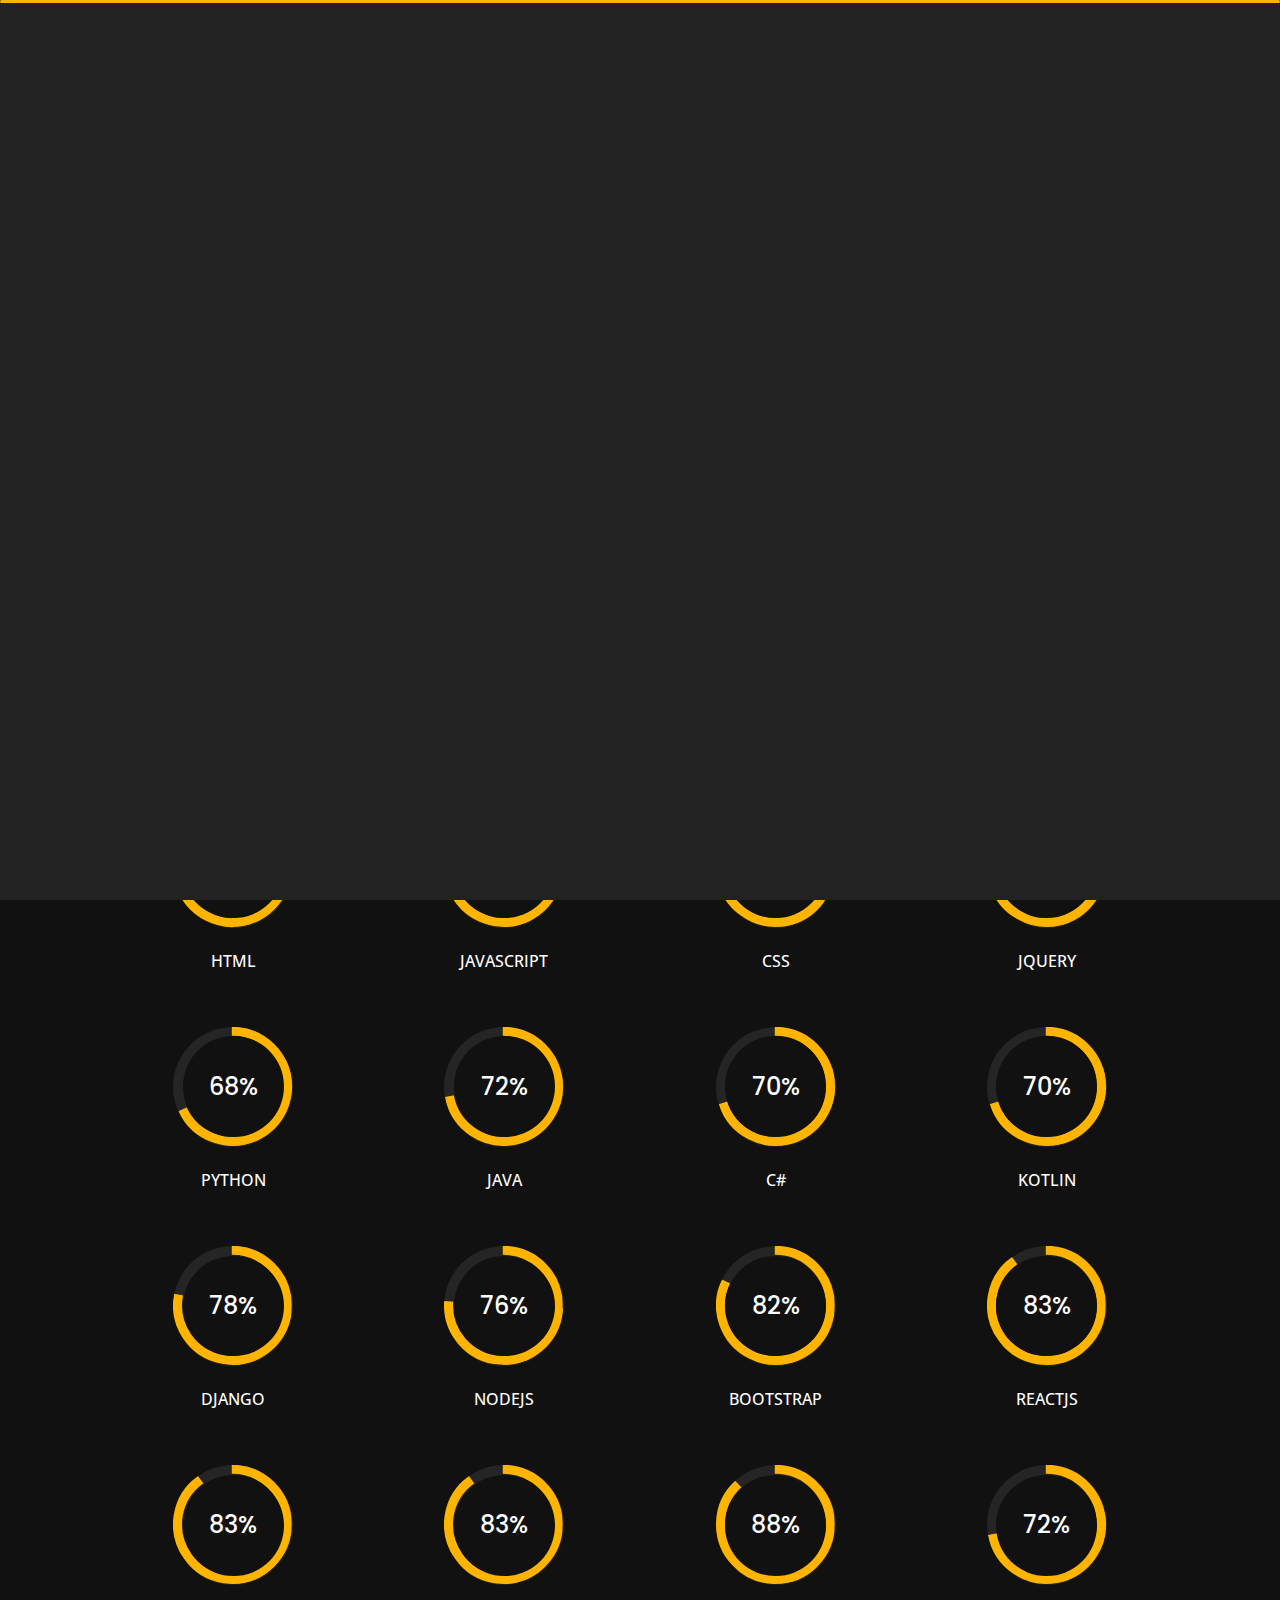
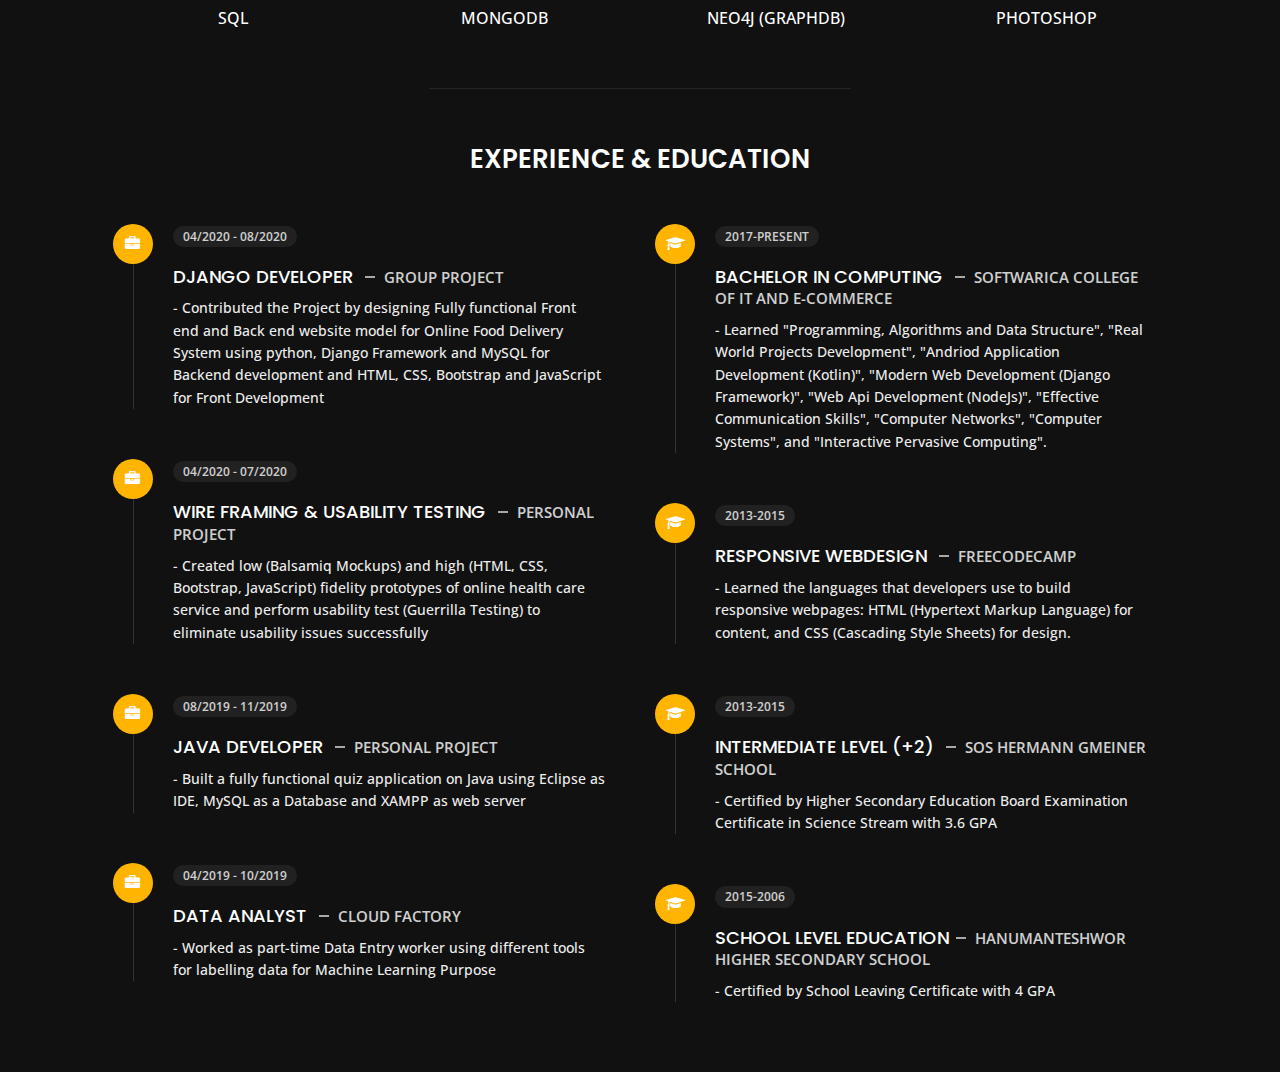
==== about.html @ 79e718c4 "Phase 1" ====
<!DOCTYPE html>
<html lang="en">


<head>
    <meta charset="utf-8">
    <title>About Manoj</title>
    <link rel="shortcut icon" type="image" href="img/logomark.png">
    <meta name="viewport" content="width=device-width, initial-scale=1">

    <!-- Template Google Fonts -->
    <link href="https://fonts.googleapis.com/css?family=Poppins:400,400i,500,500i,600,600i,700,700i,800,800i,900,900i" rel="stylesheet">
    <link href="https://fonts.googleapis.com/css?family=Open+Sans:300,400,400i,600,600i,700" rel="stylesheet">

    <!-- Template CSS Files -->
    <link href="css/bootstrap.min.css" rel="stylesheet">
    <link href="css/preloader.min.css" rel="stylesheet">
    <link href="css/circle.css" rel="stylesheet">
    <link href="css/font-awesome.min.css" rel="stylesheet">
    <link href="css/fm.revealator.jquery.min.css" rel="stylesheet">
    <link href="css/style.css" rel="stylesheet">

    <!-- CSS Skin File -->
    <link href="css/skins/yellow.css" rel="stylesheet">

    <!-- Live Style Switcher - demo only -->
    <link rel="alternate stylesheet" type="text/css" title="blue" href="css/skins/blue.css" />
    <link rel="alternate stylesheet" type="text/css" title="green" href="css/skins/green.css" />
    <link rel="alternate stylesheet" type="text/css" title="yellow" href="css/skins/yellow.css" />
    <link rel="alternate stylesheet" type="text/css" title="blueviolet" href="css/skins/blueviolet.css" />
    <link rel="alternate stylesheet" type="text/css" title="goldenrod" href="css/skins/goldenrod.css" />
    <link rel="alternate stylesheet" type="text/css" title="magenta" href="css/skins/magenta.css" />
    <link rel="alternate stylesheet" type="text/css" title="orange" href="css/skins/orange.css" />
    <link rel="alternate stylesheet" type="text/css" title="purple" href="css/skins/purple.css" />
    <link rel="alternate stylesheet" type="text/css" title="red" href="css/skins/red.css" />
    <link rel="alternate stylesheet" type="text/css" title="yellowgreen" href="css/skins/yellowgreen.css" />
    <link rel="stylesheet" type="text/css" href="css/styleswitcher.css" />

    <!-- Modernizr JS File -->
    <script src="js/modernizr.custom.js"></script>
</head>

<body class="about">
<!-- Live Style Switcher Starts - demo only -->
<div id="switcher" class="">
    <div class="content-switcher">
        <h4>STYLE SWITCHER</h4>
        <ul>
            <li>
                <a href="#" onclick="setActiveStyleSheet('purple');" title="purple" class="color"><img src="img/styleswitcher/purple.png" alt="purple"/></a>
            </li>
            <li>
                <a href="#" onclick="setActiveStyleSheet('red');" title="red" class="color"><img src="img/styleswitcher/red.png" alt="red"/></a>
            </li>
            <li>
                <a href="#" onclick="setActiveStyleSheet('blueviolet');" title="blueviolet" class="color"><img src="img/styleswitcher/blueviolet.png" alt="blueviolet"/></a>
            </li>
            <li>
                <a href="#" onclick="setActiveStyleSheet('blue');" title="blue" class="color"><img src="img/styleswitcher/blue.png" alt="blue"/></a>
            </li>
            <li>
                <a href="#" onclick="setActiveStyleSheet('goldenrod');" title="goldenrod" class="color"><img src="img/styleswitcher/goldenrod.png" alt="goldenrod"/></a>
            </li>
            <li>
                <a href="#" onclick="setActiveStyleSheet('magenta');" title="magenta" class="color"><img src="img/styleswitcher/magenta.png" alt="magenta"/></a>
            </li>
            <li>
                <a href="#" onclick="setActiveStyleSheet('yellowgreen');" title="yellowgreen" class="color"><img src="img/styleswitcher/yellowgreen.png" alt="yellowgreen"/></a>
            </li>
            <li>
                <a href="#" onclick="setActiveStyleSheet('orange');" title="orange" class="color"><img src="img/styleswitcher/orange.png" alt="orange"/></a>
            </li>
            <li>
                <a href="#" onclick="setActiveStyleSheet('green');" title="green" class="color"><img src="img/styleswitcher/green.png" alt="green"/></a>
            </li>
            <li>
                <a href="#" onclick="setActiveStyleSheet('yellow');" title="yellow" class="color"><img src="img/styleswitcher/yellow.png" alt="yellow"/></a>
            </li>
        </ul>

        <div id="hideSwitcher">&times;</div>
    </div>

</div>
<div id="showSwitcher" class="styleSecondColor"><i class="fa fa-cog fa-spin"></i></div>
<!-- Live Style Switcher Ends - demo only -->
<!-- Header Starts -->
<header class="header" id="navbar-collapse-toggle">
    <!-- Fixed Navigation Starts -->
    <ul class="icon-menu d-none d-lg-block revealator-slideup revealator-once revealator-delay1">
        <li class="icon-box">
            <i class="fa fa-home"></i>
            <a href="index.html">
                <h2>Home</h2>
            </a>
        </li>
        <li class="icon-box active">
            <i class="fa fa-user"></i>
            <a href="about.html">
                <h2>About</h2>
            </a>
        </li>
        <li class="icon-box">
            <i class="fa fa-briefcase"></i>
            <a href="portfolio.html">
                <h2>Portfolio</h2>
            </a>
        </li>
        <li class="icon-box">
            <i class="fa fa-envelope-open"></i>
            <a href="contact.html">
                <h2>Contact</h2>
            </a>
        </li>
        <li class="icon-box">
            <i class="fa fa-comments"></i>
            <a href="blog.html">
                <h2>Blog</h2>
            </a>
        </li>
    </ul>
    <!-- Fixed Navigation Ends -->
    <!-- Mobile Menu Starts -->
    <nav role="navigation" class="d-block d-lg-none">
        <div id="menuToggle">
            <input type="checkbox" />
            <span></span>
            <span></span>
            <span></span>
            <ul class="list-unstyled" id="menu">
                <li><a href="index.html"><i class="fa fa-home"></i><span>Home</span></a></li>
                <li class="active"><a href="about.html"><i class="fa fa-user"></i><span>About</span></a></li>
                <li><a href="portfolio.html"><i class="fa fa-folder-open"></i><span>Portfolio</span></a></li>
                <li><a href="contact.html"><i class="fa fa-envelope-open"></i><span>Contact</span></a></li>
                <li><a href="blog.html"><i class="fa fa-comments"></i><span>Blog</span></a></li>
            </ul>
        </div>
    </nav>
    <!-- Mobile Menu Ends -->
</header>
<!-- Header Ends -->
<!-- Page Title Starts -->
<section class="title-section text-left text-sm-center revealator-slideup revealator-once revealator-delay1">
    <h1>ABOUT <span>ME</span></h1>
    <span class="title-bg">Resume</span>
</section>
<!-- Page Title Ends -->
<!-- Main Content Starts -->
<section class="main-content revealator-slideup revealator-once revealator-delay1">
    <div class="container">
        <div class="row">
            <!-- Personal Info Starts -->
            <div class="col-12 col-lg-5 col-xl-6">
                <div class="row">
                    <div class="col-12">
                        <h3 class="text-uppercase custom-title mb-0 ft-wt-600">personal infos</h3>
                    </div>
                    <div class="col-12 d-block d-sm-none">
                        <img src="img/img-mobile.jpg" class="img-fluid main-img-mobile" alt="my picture" />
                    </div>
                    <div class="col-6">
                        <ul class="about-list list-unstyled open-sans-font">
                            <li> <span class="title">first name :</span> <span class="value d-block d-sm-inline-block d-lg-block d-xl-inline-block">Manoj</span> </li>
                            <li> <span class="title">last name :</span> <span class="value d-block d-sm-inline-block d-lg-block d-xl-inline-block">KC</span> </li>
                            <li> <span class="title">Age :</span> <span class="value d-block d-sm-inline-block d-lg-block d-xl-inline-block">24 Years</span> </li>
                            <li> <span class="title">Nationality :</span> <span class="value d-block d-sm-inline-block d-lg-block d-xl-inline-block">Nepali</span> </li>
                            <li> <span class="title">languages :</span> <span class="value d-block d-sm-inline-block d-lg-block d-xl-inline-block">Nepali, English, Hindi</span> </li>
                            <li> <span class="title">Freelance :</span> <span class="value d-block d-sm-inline-block d-lg-block d-xl-inline-block">Available</span> </li>
                        </ul>
                    </div>
                    <div class="col-6">
                        <ul class="about-list list-unstyled open-sans-font">
                            <li> <span class="title">Address :</span> <span class="value d-block d-sm-inline-block d-lg-block d-xl-inline-block">Kathmandu</span> </li>
                            <li> <span class="title">phone :</span> <span class="value d-block d-sm-inline-block d-lg-block d-xl-inline-block">+9779843774669</span> </li>
                            <li> <span class="title">Email :</span> <span class="value d-block d-sm-inline-block d-lg-block d-xl-inline-block">kc.manoj2468@mail.com</span> </li>
                            <li> <span class="title">LinkedIn :</span> <span class="value d-block d-sm-inline-block d-lg-block d-xl-inline-block"><a href="https://www.linkedin.com/in/manoj-kc-036891176/" target="_blank">/in/Manoj KC/</a></span> </li>
                            <li> <span class="title">GitHub :</span> <span class="value d-block d-sm-inline-block d-lg-block d-xl-inline-block"><a href="https://github.com/ManojKC123" target="_blank">/ManojKC123</a></span> </li>
                            <li> <span class="title">freeCodeCamp :</span> <span class="value d-block d-sm-inline-block d-lg-block d-xl-inline-block"><a href="https://www.freecodecamp.org/manoj619" target="_blank">/manoj619</a></span> </li>

                        </ul>
                    </div>
                    <div class="col-12 mt-3">
                        <a href="about.html" class="btn btn-download">Download CV</a>
                    </div>
                </div>
            </div>
            <!-- Personal Info Ends -->

        </div>
        <hr class="separator">
        <!-- Skills Starts -->
        <div class="row">
            <div class="col-12">
                <h3 class="text-uppercase pb-4 pb-sm-5 mb-3 mb-sm-0 text-left text-sm-center custom-title ft-wt-600">Skills</h3>
            </div>
            <div class="col-6 col-md-3 mb-3 mb-sm-5">
                <div class="c100 p95">
                    <span>95%</span>
                    <div class="slice">
                        <div class="bar"></div>
                        <div class="fill"></div>
                    </div>
                </div>
                <h6 class="text-uppercase open-sans-font text-center mt-2 mt-sm-4">HTML</h6>
            </div>
            <div class="col-6 col-md-3 mb-3 mb-sm-5">
                <div class="c100 p80">
                    <span>80%</span>
                    <div class="slice">
                        <div class="bar"></div>
                        <div class="fill"></div>
                    </div>
                </div>
                <h6 class="text-uppercase open-sans-font text-center mt-2 mt-sm-4">JavaScript</h6>
            </div>
            <div class="col-6 col-md-3 mb-3 mb-sm-5">
                <div class="c100 p85">
                    <span>85%</span>
                    <div class="slice">
                        <div class="bar"></div>
                        <div class="fill"></div>
                    </div>
                </div>
                <h6 class="text-uppercase open-sans-font text-center mt-2 mt-sm-4">CSS</h6>
            </div>
            <div class="col-6 col-md-3 mb-3 mb-sm-5">
                <div class="c100 p83">
                    <span>83%</span>
                    <div class="slice">
                        <div class="bar"></div>
                        <div class="fill"></div>
                    </div>
                </div>
                <h6 class="text-uppercase open-sans-font text-center mt-2 mt-sm-4">jquery</h6>
            </div>
            <div class="col-6 col-md-3 mb-3 mb-sm-5">
                <div class="c100 p68">
                    <span>68%</span>
                    <div class="slice">
                        <div class="bar"></div>
                        <div class="fill"></div>
                    </div>
                </div>
                <h6 class="text-uppercase open-sans-font text-center mt-2 mt-sm-4">Python</h6>
            </div>
            <div class="col-6 col-md-3 mb-3 mb-sm-5">
                <div class="c100 p72">
                    <span>72%</span>
                    <div class="slice">
                        <div class="bar"></div>
                        <div class="fill"></div>
                    </div>
                </div>
                <h6 class="text-uppercase open-sans-font text-center mt-2 mt-sm-4">Java</h6>
            </div>
            <div class="col-6 col-md-3 mb-3 mb-sm-5">
                <div class="c100 p70">
                    <span>70%</span>
                    <div class="slice">
                        <div class="bar"></div>
                        <div class="fill"></div>
                    </div>
                </div>
                <h6 class="text-uppercase open-sans-font text-center mt-2 mt-sm-4">C#</h6>
            </div>
            <div class="col-6 col-md-3 mb-3 mb-sm-5">
                <div class="c100 p70">
                    <span>70%</span>
                    <div class="slice">
                        <div class="bar"></div>
                        <div class="fill"></div>
                    </div>
                </div>
                <h6 class="text-uppercase open-sans-font text-center mt-2 mt-sm-4">kotlin</h6>
            </div>

            <div class="col-6 col-md-3 mb-3 mb-sm-5">
                <div class="c100 p78">
                    <span>78%</span>
                    <div class="slice">
                        <div class="bar"></div>
                        <div class="fill"></div>
                    </div>
                </div>
                <h6 class="text-uppercase open-sans-font text-center mt-2 mt-sm-4">Django</h6>
            </div>

            <div class="col-6 col-md-3 mb-3 mb-sm-5">
                <div class="c100 p76">
                    <span>76%</span>
                    <div class="slice">
                        <div class="bar"></div>
                        <div class="fill"></div>
                    </div>
                </div>
                <h6 class="text-uppercase open-sans-font text-center mt-2 mt-sm-4">NodeJs</h6>
            </div>

            <div class="col-6 col-md-3 mb-3 mb-sm-5">
                <div class="c100 p82">
                    <span>82%</span>
                    <div class="slice">
                        <div class="bar"></div>
                        <div class="fill"></div>
                    </div>
                </div>
                <h6 class="text-uppercase open-sans-font text-center mt-2 mt-sm-4">bootstrap</h6>
            </div>
            <div class="col-6 col-md-3 mb-3 mb-sm-5">
                <div class="c100 p90">
                    <span>83%</span>
                    <div class="slice">
                        <div class="bar"></div>
                        <div class="fill"></div>
                    </div>
                </div>
                <h6 class="text-uppercase open-sans-font text-center mt-2 mt-sm-4">reactjs</h6>
            </div>
            <div class="col-6 col-md-3 mb-3 mb-sm-5">
                <div class="c100 p90">
                    <span>83%</span>
                    <div class="slice">
                        <div class="bar"></div>
                        <div class="fill"></div>
                    </div>
                </div>
                <h6 class="text-uppercase open-sans-font text-center mt-2 mt-sm-4">sql</h6>
            </div>
            <div class="col-6 col-md-3 mb-3 mb-sm-5">
                <div class="c100 p90">
                    <span>83%</span>
                    <div class="slice">
                        <div class="bar"></div>
                        <div class="fill"></div>
                    </div>
                </div>
                <h6 class="text-uppercase open-sans-font text-center mt-2 mt-sm-4">mongodb</h6>
            </div>
            <div class="col-6 col-md-3 mb-3 mb-sm-5">
                <div class="c100 p88">
                    <span>88%</span>
                    <div class="slice">
                        <div class="bar"></div>
                        <div class="fill"></div>
                    </div>
                </div>
                <h6 class="text-uppercase open-sans-font text-center mt-2 mt-sm-4">neo4j (GraphDb)</h6>
            </div>
            <div class="col-6 col-md-3 mb-3 mb-sm-5">
                <div class="c100 p72">
                    <span>72%</span>
                    <div class="slice">
                        <div class="bar"></div>
                        <div class="fill"></div>
                    </div>
                </div>
                <h6 class="text-uppercase open-sans-font text-center mt-2 mt-sm-4">photoshop</h6>
            </div>

        </div>
        <!-- Skills Ends -->
        <hr class="separator mt-1">
        <!-- Experience & Education Starts -->
        <div class="row">
            <div class="col-12">
                <h3 class="text-uppercase pb-5 mb-0 text-left text-sm-center custom-title ft-wt-600">Experience <span>&</span> Education</h3>
            </div>
            <div class="col-lg-6 m-15px-tb">
                <div class="resume-box">
                    <ul>
                        <li>
                            <div class="icon">
                                <i class="fa fa-briefcase"></i>
                            </div>
                            <span class="time open-sans-font text-uppercase">04/2020 - 08/2020</span>
                            <h5 class="poppins-font text-uppercase">Django Developer <span class="place open-sans-font">Group Project</span></h5>
                            <p class="open-sans-font">- Contributed the Project by designing Fully functional Front end and Back end website model for Online Food Delivery
                            System using python, Django Framework and MySQL for
                            Backend development and HTML, CSS, Bootstrap and JavaScript for Front Development</p>
                        </li>
                        <li>
                            <div class="icon">
                                <i class="fa fa-briefcase"></i>
                            </div>
                            <span class="time open-sans-font text-uppercase">04/2020 - 07/2020</span>
                            <h5 class="poppins-font text-uppercase">Wire Framing & Usability Testing <span class="place open-sans-font">Personal Project</span></h5>
                            <p class="open-sans-font">- Created low (Balsamiq Mockups) and high (HTML, CSS, Bootstrap, JavaScript) fidelity prototypes of online health care
                            service and perform usability test (Guerrilla Testing) to eliminate usability issues successfully</p>
                        </li>
                        <li>
                            <div class="icon">
                                <i class="fa fa-briefcase"></i>
                            </div>
                            <span class="time open-sans-font text-uppercase">08/2019 - 11/2019</span>
                            <h5 class="poppins-font text-uppercase">Java Developer <span class="place open-sans-font">Personal Project</span></h5>
                            <p class="open-sans-font">- Built a fully functional quiz application on Java using Eclipse as IDE, MySQL as a Database and XAMPP as web server</p>
                        </li>
                        <li>
                            <div class="icon">
                                <i class="fa fa-briefcase"></i>
                            </div>
                            <span class="time open-sans-font text-uppercase">04/2019 - 10/2019</span>
                            <h5 class="poppins-font text-uppercase">Data Analyst <span class="place open-sans-font">Cloud Factory</span></h5>
                            <p class="open-sans-font">- Worked as part-time Data Entry worker using different tools
                            for labelling data for Machine Learning Purpose</p>
                        </li>
                    </ul>
                </div>
            </div>
            <div class="col-lg-6 m-15px-tb">
                <div class="resume-box">
                    <ul>
                        <li>
                            <div class="icon">
                                <i class="fa fa-graduation-cap"></i>
                            </div>
                            <span class="time open-sans-font text-uppercase">2017-PRESENT</span>
                            <h5 class="poppins-font text-uppercase">Bachelor in Computing <span class="place open-sans-font">Softwarica College of IT and E-Commerce</span></h5>
                            <p class="open-sans-font">- Learned "Programming, Algorithms and Data Structure", "Real World Projects Development", "Andriod Application Development (Kotlin)", "Modern Web Development (Django Framework)", "Web Api Development (NodeJs)", "Effective Communication Skills", "Computer Networks", "Computer Systems", and "Interactive Pervasive Computing". </p>
                        </li>
                        <li>
                            <div class="icon">
                                <i class="fa fa-graduation-cap"></i>
                            </div>
                            <span class="time open-sans-font text-uppercase">2013-2015</span>
                            <h5 class="poppins-font text-uppercase">Responsive WebDesign <span class="place open-sans-font">freeCodeCamp</span></h5>
                            <p class="open-sans-font">- Learned the languages that developers use to build responsive webpages: HTML (Hypertext Markup Language) for content, and CSS
                            (Cascading Style Sheets) for design.</p>
                        </li>
                        <li>
                            <div class="icon">
                                <i class="fa fa-graduation-cap"></i>
                            </div>
                            <span class="time open-sans-font text-uppercase">2013-2015</span>
                            <h5 class="poppins-font text-uppercase">Intermediate level (+2) <span class="place open-sans-font">SOS Hermann Gmeiner school</span></h5>
                            <p class="open-sans-font">- Certified by Higher Secondary Education Board Examination Certificate in Science Stream with 3.6 GPA </p>
                        </li>
                        <li>
                            <div class="icon">
                                <i class="fa fa-graduation-cap"></i>
                            </div>
                            <span class="time open-sans-font text-uppercase">2015-2006</span>
                            <h5 class="poppins-font text-uppercase">School Level Education<span class="place open-sans-font">Hanumanteshwor Higher Secondary School</span></h5>
                            <p class="open-sans-font">- Certified by School Leaving Certificate with 4 GPA </p>
                        </li>
                    </ul>
                </div>
            </div>
        </div>
        <!-- Experience & Education Ends -->
    </div>
</section>
<!-- Main Content Ends -->

<!-- Template JS Files -->
<script src="js/jquery-3.5.0.min.js"></script>
<script src="js/styleswitcher.js"></script>
<script src="js/preloader.min.js"></script>
<script src="js/fm.revealator.jquery.min.js"></script>
<script src="js/imagesloaded.pkgd.min.js"></script>
<script src="js/masonry.pkgd.min.js"></script>
<script src="js/classie.js"></script>
<script src="js/cbpGridGallery.js"></script>
<script src="js/jquery.hoverdir.js"></script>
<script src="js/popper.min.js"></script>
<script src="js/bootstrap.js"></script>
<script src="js/custom.js"></script>

</body>


</html>
---- css/preloader.min.css ----
.preloader {
  position: fixed;
  top: 0;
  right: 0;
  bottom: 0;
  left: 0;
  background-color: #111;
  transform-origin: bottom;
  z-index: 111111;
}
.preloader .black_wall {
  height: 100%;
  background-color: #222;
  transform-origin: top;
  animation: preloader_slide 0.5s ease-in-out 0s 1 normal both;
}
.preloader .loader {
  width: 100%;
  height: 3px;
  position: absolute;
  border-radius: 2px;
  top: 0;
  right: 0;
  left: 0;
  margin: auto;
  background-color: #ffc41f;
  transform-origin: left;
  animation: loader_running 3s ease-in-out 1s infinite normal both;
}
.preloader.off {
  animation: preloader_slide 0.5s ease-in-out 0s 1 reverse both;
}
@keyframes loader_running {
  0% {
    transform: scaleX(0);
    transform-origin: left;
  }
  49% {
    transform: scaleX(1);
    transform-origin: left;
  }
  50% {
    transform: scaleX(1);
    transform-origin: right;
  }
  100% {
    transform-origin: right;
    transform: scaleX(0);
  }
}
@keyframes preloader_slide {
  from {
    transform: scaleY(0);
  }
  to {
    transform: scaleY(1);
  }
}
---- css/circle.css ----
.rect-auto,
.c100.p51 .slice,
.c100.p52 .slice,
.c100.p53 .slice,
.c100.p54 .slice,
.c100.p55 .slice,
.c100.p56 .slice,
.c100.p57 .slice,
.c100.p58 .slice,
.c100.p59 .slice,
.c100.p60 .slice,
.c100.p61 .slice,
.c100.p62 .slice,
.c100.p63 .slice,
.c100.p64 .slice,
.c100.p65 .slice,
.c100.p66 .slice,
.c100.p67 .slice,
.c100.p68 .slice,
.c100.p69 .slice,
.c100.p70 .slice,
.c100.p71 .slice,
.c100.p72 .slice,
.c100.p73 .slice,
.c100.p74 .slice,
.c100.p75 .slice,
.c100.p76 .slice,
.c100.p77 .slice,
.c100.p78 .slice,
.c100.p79 .slice,
.c100.p80 .slice,
.c100.p81 .slice,
.c100.p82 .slice,
.c100.p83 .slice,
.c100.p84 .slice,
.c100.p85 .slice,
.c100.p86 .slice,
.c100.p87 .slice,
.c100.p88 .slice,
.c100.p89 .slice,
.c100.p90 .slice,
.c100.p91 .slice,
.c100.p92 .slice,
.c100.p93 .slice,
.c100.p94 .slice,
.c100.p95 .slice,
.c100.p96 .slice,
.c100.p97 .slice,
.c100.p98 .slice,
.c100.p99 .slice,
.c100.p100 .slice {
  clip: rect(auto, auto, auto, auto);
}
.pie,
.c100 .bar,
.c100.p51 .fill,
.c100.p52 .fill,
.c100.p53 .fill,
.c100.p54 .fill,
.c100.p55 .fill,
.c100.p56 .fill,
.c100.p57 .fill,
.c100.p58 .fill,
.c100.p59 .fill,
.c100.p60 .fill,
.c100.p61 .fill,
.c100.p62 .fill,
.c100.p63 .fill,
.c100.p64 .fill,
.c100.p65 .fill,
.c100.p66 .fill,
.c100.p67 .fill,
.c100.p68 .fill,
.c100.p69 .fill,
.c100.p70 .fill,
.c100.p71 .fill,
.c100.p72 .fill,
.c100.p73 .fill,
.c100.p74 .fill,
.c100.p75 .fill,
.c100.p76 .fill,
.c100.p77 .fill,
.c100.p78 .fill,
.c100.p79 .fill,
.c100.p80 .fill,
.c100.p81 .fill,
.c100.p82 .fill,
.c100.p83 .fill,
.c100.p84 .fill,
.c100.p85 .fill,
.c100.p86 .fill,
.c100.p87 .fill,
.c100.p88 .fill,
.c100.p89 .fill,
.c100.p90 .fill,
.c100.p91 .fill,
.c100.p92 .fill,
.c100.p93 .fill,
.c100.p94 .fill,
.c100.p95 .fill,
.c100.p96 .fill,
.c100.p97 .fill,
.c100.p98 .fill,
.c100.p99 .fill,
.c100.p100 .fill {
  position: absolute;
  border: 0.08em solid #307bbb;
  width: 0.84em;
  height: 0.84em;
  clip: rect(0em, 0.5em, 1em, 0em);
  border-radius: 50%;
  -webkit-transform: rotate(0deg);
  -moz-transform: rotate(0deg);
  -ms-transform: rotate(0deg);
  -o-transform: rotate(0deg);
  transform: rotate(0deg);
}
.pie-fill,
.c100.p51 .bar:after,
.c100.p51 .fill,
.c100.p52 .bar:after,
.c100.p52 .fill,
.c100.p53 .bar:after,
.c100.p53 .fill,
.c100.p54 .bar:after,
.c100.p54 .fill,
.c100.p55 .bar:after,
.c100.p55 .fill,
.c100.p56 .bar:after,
.c100.p56 .fill,
.c100.p57 .bar:after,
.c100.p57 .fill,
.c100.p58 .bar:after,
.c100.p58 .fill,
.c100.p59 .bar:after,
.c100.p59 .fill,
.c100.p60 .bar:after,
.c100.p60 .fill,
.c100.p61 .bar:after,
.c100.p61 .fill,
.c100.p62 .bar:after,
.c100.p62 .fill,
.c100.p63 .bar:after,
.c100.p63 .fill,
.c100.p64 .bar:after,
.c100.p64 .fill,
.c100.p65 .bar:after,
.c100.p65 .fill,
.c100.p66 .bar:after,
.c100.p66 .fill,
.c100.p67 .bar:after,
.c100.p67 .fill,
.c100.p68 .bar:after,
.c100.p68 .fill,
.c100.p69 .bar:after,
.c100.p69 .fill,
.c100.p70 .bar:after,
.c100.p70 .fill,
.c100.p71 .bar:after,
.c100.p71 .fill,
.c100.p72 .bar:after,
.c100.p72 .fill,
.c100.p73 .bar:after,
.c100.p73 .fill,
.c100.p74 .bar:after,
.c100.p74 .fill,
.c100.p75 .bar:after,
.c100.p75 .fill,
.c100.p76 .bar:after,
.c100.p76 .fill,
.c100.p77 .bar:after,
.c100.p77 .fill,
.c100.p78 .bar:after,
.c100.p78 .fill,
.c100.p79 .bar:after,
.c100.p79 .fill,
.c100.p80 .bar:after,
.c100.p80 .fill,
.c100.p81 .bar:after,
.c100.p81 .fill,
.c100.p82 .bar:after,
.c100.p82 .fill,
.c100.p83 .bar:after,
.c100.p83 .fill,
.c100.p84 .bar:after,
.c100.p84 .fill,
.c100.p85 .bar:after,
.c100.p85 .fill,
.c100.p86 .bar:after,
.c100.p86 .fill,
.c100.p87 .bar:after,
.c100.p87 .fill,
.c100.p88 .bar:after,
.c100.p88 .fill,
.c100.p89 .bar:after,
.c100.p89 .fill,
.c100.p90 .bar:after,
.c100.p90 .fill,
.c100.p91 .bar:after,
.c100.p91 .fill,
.c100.p92 .bar:after,
.c100.p92 .fill,
.c100.p93 .bar:after,
.c100.p93 .fill,
.c100.p94 .bar:after,
.c100.p94 .fill,
.c100.p95 .bar:after,
.c100.p95 .fill,
.c100.p96 .bar:after,
.c100.p96 .fill,
.c100.p97 .bar:after,
.c100.p97 .fill,
.c100.p98 .bar:after,
.c100.p98 .fill,
.c100.p99 .bar:after,
.c100.p99 .fill,
.c100.p100 .bar:after,
.c100.p100 .fill {
  -webkit-transform: rotate(180deg);
  -moz-transform: rotate(180deg);
  -ms-transform: rotate(180deg);
  -o-transform: rotate(180deg);
  transform: rotate(180deg);
}
.c100 {
  position: relative;
  font-size: 120px;
  width: 1em;
  height: 1em;
  border-radius: 50%;
  float: left;
  margin: 0 0.1em 0.1em 0;
  background-color: #cccccc;
}
.c100 *,
.c100 *:before,
.c100 *:after {
  -webkit-box-sizing: content-box;
  -moz-box-sizing: content-box;
  box-sizing: content-box;
}
.c100.center {
  float: none;
  margin: 0 auto;
}
.c100.big {
  font-size: 240px;
}
.c100.small {
  font-size: 80px;
}
.c100 > span {
  position: absolute;
  width: 100%;
  z-index: 1;
  left: 0;
  top: 0;
  width: 5em;
  line-height: 5em;
  font-size: 0.2em;
  color: #cccccc;
  display: block;
  text-align: center;
  white-space: nowrap;
  -webkit-transition-property: all;
  -moz-transition-property: all;
  -o-transition-property: all;
  transition-property: all;
  -webkit-transition-duration: 0.2s;
  -moz-transition-duration: 0.2s;
  -o-transition-duration: 0.2s;
  transition-duration: 0.2s;
  -webkit-transition-timing-function: ease-out;
  -moz-transition-timing-function: ease-out;
  -o-transition-timing-function: ease-out;
  transition-timing-function: ease-out;
}
.c100:after {
  position: absolute;
  top: 0.08em;
  left: 0.08em;
  display: block;
  content: " ";
  border-radius: 50%;
  background-color: #f5f5f5;
  width: 0.84em;
  height: 0.84em;
  -webkit-transition-property: all;
  -moz-transition-property: all;
  -o-transition-property: all;
  transition-property: all;
  -webkit-transition-duration: 0.2s;
  -moz-transition-duration: 0.2s;
  -o-transition-duration: 0.2s;
  transition-duration: 0.2s;
  -webkit-transition-timing-function: ease-in;
  -moz-transition-timing-function: ease-in;
  -o-transition-timing-function: ease-in;
  transition-timing-function: ease-in;
}
.c100 .slice {
  position: absolute;
  width: 1em;
  height: 1em;
  clip: rect(0em, 1em, 1em, 0.5em);
}
.c100.p1 .bar {
  -webkit-transform: rotate(3.6deg);
  -moz-transform: rotate(3.6deg);
  -ms-transform: rotate(3.6deg);
  -o-transform: rotate(3.6deg);
  transform: rotate(3.6deg);
}
.c100.p2 .bar {
  -webkit-transform: rotate(7.2deg);
  -moz-transform: rotate(7.2deg);
  -ms-transform: rotate(7.2deg);
  -o-transform: rotate(7.2deg);
  transform: rotate(7.2deg);
}
.c100.p3 .bar {
  -webkit-transform: rotate(10.8deg);
  -moz-transform: rotate(10.8deg);
  -ms-transform: rotate(10.8deg);
  -o-transform: rotate(10.8deg);
  transform: rotate(10.8deg);
}
.c100.p4 .bar {
  -webkit-transform: rotate(14.4deg);
  -moz-transform: rotate(14.4deg);
  -ms-transform: rotate(14.4deg);
  -o-transform: rotate(14.4deg);
  transform: rotate(14.4deg);
}
.c100.p5 .bar {
  -webkit-transform: rotate(18deg);
  -moz-transform: rotate(18deg);
  -ms-transform: rotate(18deg);
  -o-transform: rotate(18deg);
  transform: rotate(18deg);
}
.c100.p6 .bar {
  -webkit-transform: rotate(21.6deg);
  -moz-transform: rotate(21.6deg);
  -ms-transform: rotate(21.6deg);
  -o-transform: rotate(21.6deg);
  transform: rotate(21.6deg);
}
.c100.p7 .bar {
  -webkit-transform: rotate(25.2deg);
  -moz-transform: rotate(25.2deg);
  -ms-transform: rotate(25.2deg);
  -o-transform: rotate(25.2deg);
  transform: rotate(25.2deg);
}
.c100.p8 .bar {
  -webkit-transform: rotate(28.8deg);
  -moz-transform: rotate(28.8deg);
  -ms-transform: rotate(28.8deg);
  -o-transform: rotate(28.8deg);
  transform: rotate(28.8deg);
}
.c100.p9 .bar {
  -webkit-transform: rotate(32.4deg);
  -moz-transform: rotate(32.4deg);
  -ms-transform: rotate(32.4deg);
  -o-transform: rotate(32.4deg);
  transform: rotate(32.4deg);
}
.c100.p10 .bar {
  -webkit-transform: rotate(36deg);
  -moz-transform: rotate(36deg);
  -ms-transform: rotate(36deg);
  -o-transform: rotate(36deg);
  transform: rotate(36deg);
}
.c100.p11 .bar {
  -webkit-transform: rotate(39.6deg);
  -moz-transform: rotate(39.6deg);
  -ms-transform: rotate(39.6deg);
  -o-transform: rotate(39.6deg);
  transform: rotate(39.6deg);
}
.c100.p12 .bar {
  -webkit-transform: rotate(43.2deg);
  -moz-transform: rotate(43.2deg);
  -ms-transform: rotate(43.2deg);
  -o-transform: rotate(43.2deg);
  transform: rotate(43.2deg);
}
.c100.p13 .bar {
  -webkit-transform: rotate(46.800000000000004deg);
  -moz-transform: rotate(46.800000000000004deg);
  -ms-transform: rotate(46.800000000000004deg);
  -o-transform: rotate(46.800000000000004deg);
  transform: rotate(46.800000000000004deg);
}
.c100.p14 .bar {
  -webkit-transform: rotate(50.4deg);
  -moz-transform: rotate(50.4deg);
  -ms-transform: rotate(50.4deg);
  -o-transform: rotate(50.4deg);
  transform: rotate(50.4deg);
}
.c100.p15 .bar {
  -webkit-transform: rotate(54deg);
  -moz-transform: rotate(54deg);
  -ms-transform: rotate(54deg);
  -o-transform: rotate(54deg);
  transform: rotate(54deg);
}
.c100.p16 .bar {
  -webkit-transform: rotate(57.6deg);
  -moz-transform: rotate(57.6deg);
  -ms-transform: rotate(57.6deg);
  -o-transform: rotate(57.6deg);
  transform: rotate(57.6deg);
}
.c100.p17 .bar {
  -webkit-transform: rotate(61.2deg);
  -moz-transform: rotate(61.2deg);
  -ms-transform: rotate(61.2deg);
  -o-transform: rotate(61.2deg);
  transform: rotate(61.2deg);
}
.c100.p18 .bar {
  -webkit-transform: rotate(64.8deg);
  -moz-transform: rotate(64.8deg);
  -ms-transform: rotate(64.8deg);
  -o-transform: rotate(64.8deg);
  transform: rotate(64.8deg);
}
.c100.p19 .bar {
  -webkit-transform: rotate(68.4deg);
  -moz-transform: rotate(68.4deg);
  -ms-transform: rotate(68.4deg);
  -o-transform: rotate(68.4deg);
  transform: rotate(68.4deg);
}
.c100.p20 .bar {
  -webkit-transform: rotate(72deg);
  -moz-transform: rotate(72deg);
  -ms-transform: rotate(72deg);
  -o-transform: rotate(72deg);
  transform: rotate(72deg);
}
.c100.p21 .bar {
  -webkit-transform: rotate(75.60000000000001deg);
  -moz-transform: rotate(75.60000000000001deg);
  -ms-transform: rotate(75.60000000000001deg);
  -o-transform: rotate(75.60000000000001deg);
  transform: rotate(75.60000000000001deg);
}
.c100.p22 .bar {
  -webkit-transform: rotate(79.2deg);
  -moz-transform: rotate(79.2deg);
  -ms-transform: rotate(79.2deg);
  -o-transform: rotate(79.2deg);
  transform: rotate(79.2deg);
}
.c100.p23 .bar {
  -webkit-transform: rotate(82.8deg);
  -moz-transform: rotate(82.8deg);
  -ms-transform: rotate(82.8deg);
  -o-transform: rotate(82.8deg);
  transform: rotate(82.8deg);
}
.c100.p24 .bar {
  -webkit-transform: rotate(86.4deg);
  -moz-transform: rotate(86.4deg);
  -ms-transform: rotate(86.4deg);
  -o-transform: rotate(86.4deg);
  transform: rotate(86.4deg);
}
.c100.p25 .bar {
  -webkit-transform: rotate(90deg);
  -moz-transform: rotate(90deg);
  -ms-transform: rotate(90deg);
  -o-transform: rotate(90deg);
  transform: rotate(90deg);
}
.c100.p26 .bar {
  -webkit-transform: rotate(93.60000000000001deg);
  -moz-transform: rotate(93.60000000000001deg);
  -ms-transform: rotate(93.60000000000001deg);
  -o-transform: rotate(93.60000000000001deg);
  transform: rotate(93.60000000000001deg);
}
.c100.p27 .bar {
  -webkit-transform: rotate(97.2deg);
  -moz-transform: rotate(97.2deg);
  -ms-transform: rotate(97.2deg);
  -o-transform: rotate(97.2deg);
  transform: rotate(97.2deg);
}
.c100.p28 .bar {
  -webkit-transform: rotate(100.8deg);
  -moz-transform: rotate(100.8deg);
  -ms-transform: rotate(100.8deg);
  -o-transform: rotate(100.8deg);
  transform: rotate(100.8deg);
}
.c100.p29 .bar {
  -webkit-transform: rotate(104.4deg);
  -moz-transform: rotate(104.4deg);
  -ms-transform: rotate(104.4deg);
  -o-transform: rotate(104.4deg);
  transform: rotate(104.4deg);
}
.c100.p30 .bar {
  -webkit-transform: rotate(108deg);
  -moz-transform: rotate(108deg);
  -ms-transform: rotate(108deg);
  -o-transform: rotate(108deg);
  transform: rotate(108deg);
}
.c100.p31 .bar {
  -webkit-transform: rotate(111.60000000000001deg);
  -moz-transform: rotate(111.60000000000001deg);
  -ms-transform: rotate(111.60000000000001deg);
  -o-transform: rotate(111.60000000000001deg);
  transform: rotate(111.60000000000001deg);
}
.c100.p32 .bar {
  -webkit-transform: rotate(115.2deg);
  -moz-transform: rotate(115.2deg);
  -ms-transform: rotate(115.2deg);
  -o-transform: rotate(115.2deg);
  transform: rotate(115.2deg);
}
.c100.p33 .bar {
  -webkit-transform: rotate(118.8deg);
  -moz-transform: rotate(118.8deg);
  -ms-transform: rotate(118.8deg);
  -o-transform: rotate(118.8deg);
  transform: rotate(118.8deg);
}
.c100.p34 .bar {
  -webkit-transform: rotate(122.4deg);
  -moz-transform: rotate(122.4deg);
  -ms-transform: rotate(122.4deg);
  -o-transform: rotate(122.4deg);
  transform: rotate(122.4deg);
}
.c100.p35 .bar {
  -webkit-transform: rotate(126deg);
  -moz-transform: rotate(126deg);
  -ms-transform: rotate(126deg);
  -o-transform: rotate(126deg);
  transform: rotate(126deg);
}
.c100.p36 .bar {
  -webkit-transform: rotate(129.6deg);
  -moz-transform: rotate(129.6deg);
  -ms-transform: rotate(129.6deg);
  -o-transform: rotate(129.6deg);
  transform: rotate(129.6deg);
}
.c100.p37 .bar {
  -webkit-transform: rotate(133.20000000000002deg);
  -moz-transform: rotate(133.20000000000002deg);
  -ms-transform: rotate(133.20000000000002deg);
  -o-transform: rotate(133.20000000000002deg);
  transform: rotate(133.20000000000002deg);
}
.c100.p38 .bar {
  -webkit-transform: rotate(136.8deg);
  -moz-transform: rotate(136.8deg);
  -ms-transform: rotate(136.8deg);
  -o-transform: rotate(136.8deg);
  transform: rotate(136.8deg);
}
.c100.p39 .bar {
  -webkit-transform: rotate(140.4deg);
  -moz-transform: rotate(140.4deg);
  -ms-transform: rotate(140.4deg);
  -o-transform: rotate(140.4deg);
  transform: rotate(140.4deg);
}
.c100.p40 .bar {
  -webkit-transform: rotate(144deg);
  -moz-transform: rotate(144deg);
  -ms-transform: rotate(144deg);
  -o-transform: rotate(144deg);
  transform: rotate(144deg);
}
.c100.p41 .bar {
  -webkit-transform: rotate(147.6deg);
  -moz-transform: rotate(147.6deg);
  -ms-transform: rotate(147.6deg);
  -o-transform: rotate(147.6deg);
  transform: rotate(147.6deg);
}
.c100.p42 .bar {
  -webkit-transform: rotate(151.20000000000002deg);
  -moz-transform: rotate(151.20000000000002deg);
  -ms-transform: rotate(151.20000000000002deg);
  -o-transform: rotate(151.20000000000002deg);
  transform: rotate(151.20000000000002deg);
}
.c100.p43 .bar {
  -webkit-transform: rotate(154.8deg);
  -moz-transform: rotate(154.8deg);
  -ms-transform: rotate(154.8deg);
  -o-transform: rotate(154.8deg);
  transform: rotate(154.8deg);
}
.c100.p44 .bar {
  -webkit-transform: rotate(158.4deg);
  -moz-transform: rotate(158.4deg);
  -ms-transform: rotate(158.4deg);
  -o-transform: rotate(158.4deg);
  transform: rotate(158.4deg);
}
.c100.p45 .bar {
  -webkit-transform: rotate(162deg);
  -moz-transform: rotate(162deg);
  -ms-transform: rotate(162deg);
  -o-transform: rotate(162deg);
  transform: rotate(162deg);
}
.c100.p46 .bar {
  -webkit-transform: rotate(165.6deg);
  -moz-transform: rotate(165.6deg);
  -ms-transform: rotate(165.6deg);
  -o-transform: rotate(165.6deg);
  transform: rotate(165.6deg);
}
.c100.p47 .bar {
  -webkit-transform: rotate(169.20000000000002deg);
  -moz-transform: rotate(169.20000000000002deg);
  -ms-transform: rotate(169.20000000000002deg);
  -o-transform: rotate(169.20000000000002deg);
  transform: rotate(169.20000000000002deg);
}
.c100.p48 .bar {
  -webkit-transform: rotate(172.8deg);
  -moz-transform: rotate(172.8deg);
  -ms-transform: rotate(172.8deg);
  -o-transform: rotate(172.8deg);
  transform: rotate(172.8deg);
}
.c100.p49 .bar {
  -webkit-transform: rotate(176.4deg);
  -moz-transform: rotate(176.4deg);
  -ms-transform: rotate(176.4deg);
  -o-transform: rotate(176.4deg);
  transform: rotate(176.4deg);
}
.c100.p50 .bar {
  -webkit-transform: rotate(180deg);
  -moz-transform: rotate(180deg);
  -ms-transform: rotate(180deg);
  -o-transform: rotate(180deg);
  transform: rotate(180deg);
}
.c100.p51 .bar {
  -webkit-transform: rotate(183.6deg);
  -moz-transform: rotate(183.6deg);
  -ms-transform: rotate(183.6deg);
  -o-transform: rotate(183.6deg);
  transform: rotate(183.6deg);
}
.c100.p52 .bar {
  -webkit-transform: rotate(187.20000000000002deg);
  -moz-transform: rotate(187.20000000000002deg);
  -ms-transform: rotate(187.20000000000002deg);
  -o-transform: rotate(187.20000000000002deg);
  transform: rotate(187.20000000000002deg);
}
.c100.p53 .bar {
  -webkit-transform: rotate(190.8deg);
  -moz-transform: rotate(190.8deg);
  -ms-transform: rotate(190.8deg);
  -o-transform: rotate(190.8deg);
  transform: rotate(190.8deg);
}
.c100.p54 .bar {
  -webkit-transform: rotate(194.4deg);
  -moz-transform: rotate(194.4deg);
  -ms-transform: rotate(194.4deg);
  -o-transform: rotate(194.4deg);
  transform: rotate(194.4deg);
}
.c100.p55 .bar {
  -webkit-transform: rotate(198deg);
  -moz-transform: rotate(198deg);
  -ms-transform: rotate(198deg);
  -o-transform: rotate(198deg);
  transform: rotate(198deg);
}
.c100.p56 .bar {
  -webkit-transform: rotate(201.6deg);
  -moz-transform: rotate(201.6deg);
  -ms-transform: rotate(201.6deg);
  -o-transform: rotate(201.6deg);
  transform: rotate(201.6deg);
}
.c100.p57 .bar {
  -webkit-transform: rotate(205.20000000000002deg);
  -moz-transform: rotate(205.20000000000002deg);
  -ms-transform: rotate(205.20000000000002deg);
  -o-transform: rotate(205.20000000000002deg);
  transform: rotate(205.20000000000002deg);
}
.c100.p58 .bar {
  -webkit-transform: rotate(208.8deg);
  -moz-transform: rotate(208.8deg);
  -ms-transform: rotate(208.8deg);
  -o-transform: rotate(208.8deg);
  transform: rotate(208.8deg);
}
.c100.p59 .bar {
  -webkit-transform: rotate(212.4deg);
  -moz-transform: rotate(212.4deg);
  -ms-transform: rotate(212.4deg);
  -o-transform: rotate(212.4deg);
  transform: rotate(212.4deg);
}
.c100.p60 .bar {
  -webkit-transform: rotate(216deg);
  -moz-transform: rotate(216deg);
  -ms-transform: rotate(216deg);
  -o-transform: rotate(216deg);
  transform: rotate(216deg);
}
.c100.p61 .bar {
  -webkit-transform: rotate(219.6deg);
  -moz-transform: rotate(219.6deg);
  -ms-transform: rotate(219.6deg);
  -o-transform: rotate(219.6deg);
  transform: rotate(219.6deg);
}
.c100.p62 .bar {
  -webkit-transform: rotate(223.20000000000002deg);
  -moz-transform: rotate(223.20000000000002deg);
  -ms-transform: rotate(223.20000000000002deg);
  -o-transform: rotate(223.20000000000002deg);
  transform: rotate(223.20000000000002deg);
}
.c100.p63 .bar {
  -webkit-transform: rotate(226.8deg);
  -moz-transform: rotate(226.8deg);
  -ms-transform: rotate(226.8deg);
  -o-transform: rotate(226.8deg);
  transform: rotate(226.8deg);
}
.c100.p64 .bar {
  -webkit-transform: rotate(230.4deg);
  -moz-transform: rotate(230.4deg);
  -ms-transform: rotate(230.4deg);
  -o-transform: rotate(230.4deg);
  transform: rotate(230.4deg);
}
.c100.p65 .bar {
  -webkit-transform: rotate(234deg);
  -moz-transform: rotate(234deg);
  -ms-transform: rotate(234deg);
  -o-transform: rotate(234deg);
  transform: rotate(234deg);
}
.c100.p66 .bar {
  -webkit-transform: rotate(237.6deg);
  -moz-transform: rotate(237.6deg);
  -ms-transform: rotate(237.6deg);
  -o-transform: rotate(237.6deg);
  transform: rotate(237.6deg);
}
.c100.p67 .bar {
  -webkit-transform: rotate(241.20000000000002deg);
  -moz-transform: rotate(241.20000000000002deg);
  -ms-transform: rotate(241.20000000000002deg);
  -o-transform: rotate(241.20000000000002deg);
  transform: rotate(241.20000000000002deg);
}
.c100.p68 .bar {
  -webkit-transform: rotate(244.8deg);
  -moz-transform: rotate(244.8deg);
  -ms-transform: rotate(244.8deg);
  -o-transform: rotate(244.8deg);
  transform: rotate(244.8deg);
}
.c100.p69 .bar {
  -webkit-transform: rotate(248.4deg);
  -moz-transform: rotate(248.4deg);
  -ms-transform: rotate(248.4deg);
  -o-transform: rotate(248.4deg);
  transform: rotate(248.4deg);
}
.c100.p70 .bar {
  -webkit-transform: rotate(252deg);
  -moz-transform: rotate(252deg);
  -ms-transform: rotate(252deg);
  -o-transform: rotate(252deg);
  transform: rotate(252deg);
}
.c100.p71 .bar {
  -webkit-transform: rotate(255.6deg);
  -moz-transform: rotate(255.6deg);
  -ms-transform: rotate(255.6deg);
  -o-transform: rotate(255.6deg);
  transform: rotate(255.6deg);
}
.c100.p72 .bar {
  -webkit-transform: rotate(259.2deg);
  -moz-transform: rotate(259.2deg);
  -ms-transform: rotate(259.2deg);
  -o-transform: rotate(259.2deg);
  transform: rotate(259.2deg);
}
.c100.p73 .bar {
  -webkit-transform: rotate(262.8deg);
  -moz-transform: rotate(262.8deg);
  -ms-transform: rotate(262.8deg);
  -o-transform: rotate(262.8deg);
  transform: rotate(262.8deg);
}
.c100.p74 .bar {
  -webkit-transform: rotate(266.40000000000003deg);
  -moz-transform: rotate(266.40000000000003deg);
  -ms-transform: rotate(266.40000000000003deg);
  -o-transform: rotate(266.40000000000003deg);
  transform: rotate(266.40000000000003deg);
}
.c100.p75 .bar {
  -webkit-transform: rotate(270deg);
  -moz-transform: rotate(270deg);
  -ms-transform: rotate(270deg);
  -o-transform: rotate(270deg);
  transform: rotate(270deg);
}
.c100.p76 .bar {
  -webkit-transform: rotate(273.6deg);
  -moz-transform: rotate(273.6deg);
  -ms-transform: rotate(273.6deg);
  -o-transform: rotate(273.6deg);
  transform: rotate(273.6deg);
}
.c100.p77 .bar {
  -webkit-transform: rotate(277.2deg);
  -moz-transform: rotate(277.2deg);
  -ms-transform: rotate(277.2deg);
  -o-transform: rotate(277.2deg);
  transform: rotate(277.2deg);
}
.c100.p78 .bar {
  -webkit-transform: rotate(280.8deg);
  -moz-transform: rotate(280.8deg);
  -ms-transform: rotate(280.8deg);
  -o-transform: rotate(280.8deg);
  transform: rotate(280.8deg);
}
.c100.p79 .bar {
  -webkit-transform: rotate(284.40000000000003deg);
  -moz-transform: rotate(284.40000000000003deg);
  -ms-transform: rotate(284.40000000000003deg);
  -o-transform: rotate(284.40000000000003deg);
  transform: rotate(284.40000000000003deg);
}
.c100.p80 .bar {
  -webkit-transform: rotate(288deg);
  -moz-transform: rotate(288deg);
  -ms-transform: rotate(288deg);
  -o-transform: rotate(288deg);
  transform: rotate(288deg);
}
.c100.p81 .bar {
  -webkit-transform: rotate(291.6deg);
  -moz-transform: rotate(291.6deg);
  -ms-transform: rotate(291.6deg);
  -o-transform: rotate(291.6deg);
  transform: rotate(291.6deg);
}
.c100.p82 .bar {
  -webkit-transform: rotate(295.2deg);
  -moz-transform: rotate(295.2deg);
  -ms-transform: rotate(295.2deg);
  -o-transform: rotate(295.2deg);
  transform: rotate(295.2deg);
}
.c100.p83 .bar {
  -webkit-transform: rotate(298.8deg);
  -moz-transform: rotate(298.8deg);
  -ms-transform: rotate(298.8deg);
  -o-transform: rotate(298.8deg);
  transform: rotate(298.8deg);
}
.c100.p84 .bar {
  -webkit-transform: rotate(302.40000000000003deg);
  -moz-transform: rotate(302.40000000000003deg);
  -ms-transform: rotate(302.40000000000003deg);
  -o-transform: rotate(302.40000000000003deg);
  transform: rotate(302.40000000000003deg);
}
.c100.p85 .bar {
  -webkit-transform: rotate(306deg);
  -moz-transform: rotate(306deg);
  -ms-transform: rotate(306deg);
  -o-transform: rotate(306deg);
  transform: rotate(306deg);
}
.c100.p86 .bar {
  -webkit-transform: rotate(309.6deg);
  -moz-transform: rotate(309.6deg);
  -ms-transform: rotate(309.6deg);
  -o-transform: rotate(309.6deg);
  transform: rotate(309.6deg);
}
.c100.p87 .bar {
  -webkit-transform: rotate(313.2deg);
  -moz-transform: rotate(313.2deg);
  -ms-transform: rotate(313.2deg);
  -o-transform: rotate(313.2deg);
  transform: rotate(313.2deg);
}
.c100.p88 .bar {
  -webkit-transform: rotate(316.8deg);
  -moz-transform: rotate(316.8deg);
  -ms-transform: rotate(316.8deg);
  -o-transform: rotate(316.8deg);
  transform: rotate(316.8deg);
}
.c100.p89 .bar {
  -webkit-transform: rotate(320.40000000000003deg);
  -moz-transform: rotate(320.40000000000003deg);
  -ms-transform: rotate(320.40000000000003deg);
  -o-transform: rotate(320.40000000000003deg);
  transform: rotate(320.40000000000003deg);
}
.c100.p90 .bar {
  -webkit-transform: rotate(324deg);
  -moz-transform: rotate(324deg);
  -ms-transform: rotate(324deg);
  -o-transform: rotate(324deg);
  transform: rotate(324deg);
}
.c100.p91 .bar {
  -webkit-transform: rotate(327.6deg);
  -moz-transform: rotate(327.6deg);
  -ms-transform: rotate(327.6deg);
  -o-transform: rotate(327.6deg);
  transform: rotate(327.6deg);
}
.c100.p92 .bar {
  -webkit-transform: rotate(331.2deg);
  -moz-transform: rotate(331.2deg);
  -ms-transform: rotate(331.2deg);
  -o-transform: rotate(331.2deg);
  transform: rotate(331.2deg);
}
.c100.p93 .bar {
  -webkit-transform: rotate(334.8deg);
  -moz-transform: rotate(334.8deg);
  -ms-transform: rotate(334.8deg);
  -o-transform: rotate(334.8deg);
  transform: rotate(334.8deg);
}
.c100.p94 .bar {
  -webkit-transform: rotate(338.40000000000003deg);
  -moz-transform: rotate(338.40000000000003deg);
  -ms-transform: rotate(338.40000000000003deg);
  -o-transform: rotate(338.40000000000003deg);
  transform: rotate(338.40000000000003deg);
}
.c100.p95 .bar {
  -webkit-transform: rotate(342deg);
  -moz-transform: rotate(342deg);
  -ms-transform: rotate(342deg);
  -o-transform: rotate(342deg);
  transform: rotate(342deg);
}
.c100.p96 .bar {
  -webkit-transform: rotate(345.6deg);
  -moz-transform: rotate(345.6deg);
  -ms-transform: rotate(345.6deg);
  -o-transform: rotate(345.6deg);
  transform: rotate(345.6deg);
}
.c100.p97 .bar {
  -webkit-transform: rotate(349.2deg);
  -moz-transform: rotate(349.2deg);
  -ms-transform: rotate(349.2deg);
  -o-transform: rotate(349.2deg);
  transform: rotate(349.2deg);
}
.c100.p98 .bar {
  -webkit-transform: rotate(352.8deg);
  -moz-transform: rotate(352.8deg);
  -ms-transform: rotate(352.8deg);
  -o-transform: rotate(352.8deg);
  transform: rotate(352.8deg);
}
.c100.p99 .bar {
  -webkit-transform: rotate(356.40000000000003deg);
  -moz-transform: rotate(356.40000000000003deg);
  -ms-transform: rotate(356.40000000000003deg);
  -o-transform: rotate(356.40000000000003deg);
  transform: rotate(356.40000000000003deg);
}
.c100.p100 .bar {
  -webkit-transform: rotate(360deg);
  -moz-transform: rotate(360deg);
  -ms-transform: rotate(360deg);
  -o-transform: rotate(360deg);
  transform: rotate(360deg);
}
.c100:hover {
  cursor: default;
}

.c100.dark {
  background-color: #777777;
}
.c100.dark .bar,
.c100.dark .fill {
  border-color: #c6ff00 !important;
}
.c100.dark > span {
  color: #777777;
}
.c100.dark:after {
  background-color: #666666;
}
.c100.dark:hover > span {
  color: #c6ff00;
}
.c100.green .bar,
.c100.green .fill {
  border-color: #4db53c !important;
}
.c100.green:hover > span {
  color: #4db53c;
}
.c100.green.dark .bar,
.c100.green.dark .fill {
  border-color: #5fd400 !important;
}
.c100.green.dark:hover > span {
  color: #5fd400;
}
.c100.orange .bar,
.c100.orange .fill {
  border-color: #dd9d22 !important;
}
.c100.orange:hover > span {
  color: #dd9d22;
}
.c100.orange.dark .bar,
.c100.orange.dark .fill {
  border-color: #e08833 !important;
}
.c100.orange.dark:hover > span {
  color: #e08833;
}
---- css/style.css ----
/*** Miscellaneous ***/

html {
  overflow-x: hidden;
  height: 100%;
}

body {
  font-family: "Poppins", sans-serif;
  font-size: 15px;
  color: #fff;
  font-weight: 500;
  line-height: 1.6;
  position: relative;
  background-size: cover;
  background-position: center;
  height: 100%;
  width: 100%;
  background-color: #111;
}

.poppins-font {
  font-family: "Poppins", sans-serif;
}

.open-sans-font {
  font-family: "Open Sans", sans-serif;
}

hr.separator {
  border-top: 1px solid #252525;
  margin: 70px auto 55px;
  max-width: 40%;
}

.ft-wt-600 {
  font-weight: 600;
}

.mb-30 {
  margin-bottom: 30px;
}

.no-transform {
  transform: none !important;
}

.custom-title {
  padding-bottom: 22px;
  font-size: 26px;
}

/*** Light Body ***/

body.light {
  color: #666;
  background-color: #fff;
}

body.home.light .home-details h1 span {
  color: #666;
}

body.home.light .home-details h6 {
  color: #777;
}

body.home.light .bg {
  background-image: url(../img/light.jpg);
  background-size: cover;
  background-repeat: no-repeat;
  background-position: top;
  box-shadow: 0 0 7px rgba(0, 0, 0, 0.3);
}

body.light .preloader .black_wall {
  background-color: #eee;
}

body.light .preloader {
  background-color: #fff;
}

body.light .title-section h1 {
  color: #666;
}

body.light .title-bg {
  color: rgba(30, 37, 48, 0.07);
}

body.light.about .box-stats {
  border: 1px solid #ddd;
}

body.light.about .c100,
body.light.about .resume-box .time {
  background-color: #eee;
}

body.light.about .resume-box .time,
body.light.about .resume-box p {
  color: #666;
}

body.light.about .resume-box .place:before {
  background-color: #666;
}

body.light.about .resume-box li:after {
  border-left: 1px solid #ddd;
}

body.light.about .c100 > span {
  color: #666;
}

body.light.about .c100:after {
  background-color: #fff;
}

body.light.portfolio .slideshow figure {
  background-color: #fff;
}

body.light.portfolio .slideshow ul > li:after {
  background: rgba(255, 255, 255, 0.77);
}

body.light.portfolio .slideshow {
  background: rgba(0, 0, 0, 0.7);
}

body.light.contact .contactform input[type="text"],
body.light.contact .contactform input[type="email"],
body.light.contact .contactform textarea {
  background-color: #fff;
  border: 1px solid #ddd;
  color: #666;
}

body.light.contact ul.social li a {
  color: #666;
  background: #eee;
}

body.light.contact ul.social li a:hover {
  color: #fff;
}

body.light.blog .post-content {
  background-color: #f2f2f2;
}

body.light.blog .post-content .entry-header h3 a {
  color: #666;
}

body.light.blog .page-link {
  color: #666;
  background-color: #eee;
  border: 1px solid #eee;
}

body.light.blog-post .meta {
  color: #888;
}

body.light.blog .page-item.active .page-link {
  color: #fff;
}

body.light hr.separator {
  border-top: 1px solid #ddd;
}

@media (min-width: 992px) {
  body.light .header ul.icon-menu li.icon-box {
    background-color: #eee;
  }

  body.light .header ul.icon-menu li.icon-box i {
    color: #666;
  }

  body.light .header ul.icon-menu li.icon-box.active,
  body.light .header ul.icon-menu li.icon-box:hover,
  body.light .header ul.icon-menu li.icon-box.active i,
  body.light .header ul.icon-menu li.icon-box:hover i {
    color: #fff;
  }
}

@media (max-width: 991px) {
  body.light .main-img-mobile {
    border: 4px solid #eee;
  }

  body.light #menuToggle {
    border: 1px solid #ddd;
  }

  body.light #menuToggle,
  body.light #menu {
    background: #eee;
  }

  body.light #menuToggle > span,
  body.light #menuToggle input:checked ~ span {
    background: #666;
  }

  body.light #menu li a {
    color: #666;
  }

  body.light #menu li:after {
    background: #ddd;
  }

  body.light.portfolio .slideshow nav {
    background: #eee;
    border-bottom: 1px solid #ddd;
  }

  body.light.portfolio .slideshow nav span img {
    display: none;
  }

  body.light.portfolio .slideshow nav span.nav-next {
    background-image: url("../img/projects/navigation/right-arrow.png");
    background-size: cover;
  }

  body.light.portfolio .slideshow nav span.nav-prev {
    background-image: url("../img/projects/navigation/left-arrow.png");
    background-size: cover;
  }

  body.light.portfolio .slideshow nav span.nav-close {
    background-image: url("../img/projects/navigation/close-button.png");
    background-size: cover;
  }

  body.light.portfolio .slideshow nav span.nav-next,
  body.light.portfolio .slideshow nav span.nav-prev {
    top: 51px;
  }

  body.light.portfolio .slideshow {
    background: #fff;
  }
}

@media (max-width: 576px) {
  body.light .title-section {
    background: #eee;
    border-bottom: 1px solid #ddd;
  }

  body.light #menuToggle {
    border: 0;
  }

  body.light.portfolio .slideshow nav span.nav-next,
  body.light.portfolio .slideshow nav span.nav-prev {
    top: 31px;
  }
}
/*** Buttons ***/
.btn {
  box-shadow: none !important;
  border-radius: 26px;
  font-weight: 500;
  height: 46px;
  line-height: 46px;
  font-size: 15px;
  text-transform: uppercase;
  color: #fff;
  padding: 0 40px;
  outline: none !important;
  overflow: hidden;
  display: inline-block;
  position: relative;
  font-family: "Poppins", sans-serif;
  letter-spacing: 0.5px;
  border: 0;
  animation: shakeIt 1s ease-in-out 0s infinite alternate-reverse;
}

.btn,
.btn:hover,
.btn:focus {
  color: #fff;
  text-decoration: none;
}

/*** Page Title ***/

.title-section {
  margin: 0 auto;
  width: 100%;
  position: relative;
  padding: 80px 0;
}

.title-section h1 {
  font-size: 56px;
  font-weight: 900;
  color: #fff;
  text-transform: uppercase;
  margin: 0;
}

.title-bg {
  font-size: 110px;
  left: 0;
  letter-spacing: 10px;
  line-height: 0.7;
  position: absolute;
  right: 0;
  top: 50%;
  text-transform: uppercase;
  font-weight: 800;
  -webkit-transform: translateY(-50%);
  -moz-transform: translateY(-50%);
  -ms-transform: translateY(-50%);
  -o-transform: translateY(-50%);
  transform: translateY(-50%);
  color: rgba(255, 255, 255, 0.07);
}

/* [ HEADER ] */
/*================================================== */

/*** Desktop Navigation ***/

@media (min-width: 992px) {
  /*** Navigation ***/

  .header {
    position: fixed;
    right: 30px;
    bottom: 0;
    z-index: 3;
    display: flex;
    align-items: center;
    height: calc(100vh - 200px);
    top: 100px;
    opacity: 1;
    transition: opacity 0.3s;
    -webkit-transition: opacity 0.3s;
  }

  .header.hide-header {
    z-index: 0 !important;
    opacity: 0;
  }

  .header ul.icon-menu {
    margin: 0;
    padding: 0;
  }

  .header ul.icon-menu li.icon-box {
    width: 50px;
    height: 50px;
    list-style: none;
    position: relative;
    display: flex;
    align-items: center;
    transition: 0.3s;
    margin: 20px 0;
    border-radius: 50%;
    background: #2b2a2a;
  }

  .header ul.icon-menu li.icon-box i {
    color: #ddd;
    font-size: 19px;
    transition: 0.3s;
  }

  .header ul.icon-menu li.icon-box.active,
  .header ul.icon-menu li.icon-box:hover,
  .header ul.icon-menu li.icon-box.active i,
  .header ul.icon-menu li.icon-box:hover i {
    color: #fff;
  }

  .header .icon-box h2 {
    font-size: 15px;
    font-weight: 500;
  }

  .header .icon-box a {
    display: block;
    padding: 0;
    width: 50px;
    height: 50px;
  }

  .header .icon-box i.fa {
    position: absolute;
    pointer-events: none;
  }

  .header .icon-menu i {
    left: 0;
    right: 0;
    margin: 0 auto;
    display: block;
    text-align: center;
    font-size: 35px;
    top: 15px;
  }

  .header .icon-box h2 {
    z-index: -1;
    position: absolute;
    top: 0;
    right: 0;
    opacity: 0;
    color: #fff;
    line-height: 50px;
    font-weight: 500;
    transition: all 0.3s;
    border-radius: 30px;
    text-transform: uppercase;
    padding: 0 25px 0 30px;
    height: 50px;
  }

  .header .icon-box a:hover h2 {
    opacity: 1;
    right: 27px;
    margin: 0;
    text-align: center;
    border-radius: 30px 0 0 30px;
  }
}

/* [ Pages ] */
/*================================================== */

/*** Homepage ***/

.home .color-block {
  position: fixed;
  height: 200%;
  width: 100%;
  transform: rotate(-15deg);
  left: -83%;
  top: -50%;
}

.home .bg {
  background-image: url(../img/3.jpg);
  background-size: cover;
  background-repeat: no-repeat;
  background-position: top;
  height: calc(100vh - 60px);
  z-index: 111;
  border-radius: 15px;
  left: 30px;
  top: 30px;
  box-shadow: 0 0 7px rgba(0, 0, 0, 0.9);
}

.home .container-home {
  display: flex;
  align-items: center;
  min-height: 100%;
}

.home .home-details > div {
  max-width: 550px;
  margin: 0 auto;
}

.home .home-details h1 {
  font-size: 45px;
  line-height: 45px;
  font-weight: 700;
  margin: 18px 0 10px;
}

.home .home-details h1 span {
  color: #fff;
  font-weight: 600;
}

.home .home-details h6 {
  color: #eee;
  font-size: 22px;
  font-weight: 400;
  display: block;
}

.home .home-details p {
  margin: 10px 0 23px;
  font-size: 16px;
  line-height: 32px;
}

/*** About ***/

.about .main-content {
  padding-bottom: 20px;
}

/* Personal Info List */

.about .about-list li:not(:last-child) {
  padding-bottom: 20px;
}

.about .about-list .title {
  opacity: 0.8;
  text-transform: capitalize;
}

.about .about-list .value {
  font-weight: 600;
}

/* Box Stats */

.about .box-stats {
  padding: 20px 30px 25px 40px;
  border-radius: 5px;
  border: 1px solid #252525;
}

.about .box-stats.with-margin {
  margin-bottom: 30px;
}

.about .box-stats h3 {
  position: relative;
  display: inline-block;
  margin: 0;
  font-size: 50px;
  font-weight: 700;
}

.about .box-stats h3:after {
  content: "+";
  position: absolute;
  right: -24px;
  font-size: 33px;
  font-weight: 300;
  top: 2px;
}

.about .box-stats p {
  padding-left: 45px;
}

.about .box-stats p:before {
  content: "";
  position: absolute;
  left: 0;
  top: 13px;
  width: 30px;
  height: 1px;
  background: #777;
}

/* Resume */

.about .resume-box ul {
  margin: 0;
  padding: 0;
  list-style: none;
}

.about .resume-box li {
  position: relative;
  padding: 0 20px 0 60px;
  margin: 0 0 50px;
}

.about .resume-box li:after {
  content: "";
  position: absolute;
  top: 0;
  left: 20px;
  bottom: 0;
  border-left: 1px solid #333;
}

.about .resume-box .icon {
  width: 40px;
  height: 40px;
  position: absolute;
  left: 0;
  right: 0;
  line-height: 40px;
  text-align: center;
  z-index: 1;
  border-radius: 50%;
  color: #fff;
  background-color: #252525;
}

.about .resume-box .time {
  color: #fff;
  font-size: 12px;
  padding: 1px 10px;
  display: inline-block;
  margin-bottom: 12px;
  border-radius: 20px;
  font-weight: 600;
  background-color: #252525;
  opacity: 0.8;
}

.about .resume-box h5 {
  font-size: 18px;
  margin: 7px 0 10px;
}

.about .resume-box p {
  margin: 0;
  color: #eee;
  font-size: 14px;
}

.about .resume-box .place {
  opacity: 0.8;
  font-weight: 600;
  font-size: 15px;
  position: relative;
  padding-left: 26px;
}

.about .resume-box .place:before {
  position: absolute;
  content: "";
  width: 10px;
  height: 2px;
  background-color: #fff;
  left: 7px;
  top: 9px;
  opacity: 0.8;
}

/* Skills */

.about .c100 {
  float: none !important;
  margin: 0 auto;
  background-color: #252525;
}

.about .c100 > span {
  color: #fff;
}

.about .c100:after {
  background-color: #111;
}

/*** Portfolio ***/
.portfolio .main-content {
  padding-bottom: 60px;
  margin-top: -15px;
}

/* Grid */

.portfolio .grid-gallery ul {
  list-style: none;
  margin: 0;
  padding: 0;
}

.portfolio .grid-gallery figure {
  margin: 0;
}

.portfolio .grid-gallery figure img {
  display: block;
  width: 100%;
  border-radius: 5px;
  transition: 0.3s;
}

.portfolio .grid-wrap {
  margin: 0 auto;
}

.portfolio .grid {
  margin: 0 auto;
}

.portfolio .grid li {
  width: 33.333333%;
  float: left;
  cursor: pointer;
  padding: 15px;
}

.portfolio .grid figure {
  -webkit-transition: 0.3s;
  transition: 0.3s;
  border-radius: 5px;
  padding: 0;
  position: relative;
  overflow: hidden;
}

.portfolio .grid figure img {
  display: block;
  position: relative;
}

.portfolio .grid li a {
  overflow: hidden;
}

.portfolio .grid li figure div {
  position: absolute;
  width: 100%;
  height: 100%;
  display: -webkit-box;
  display: -webkit-flex;
  display: -ms-flexbox;
  display: flex;
  -webkit-box-align: center;
  -webkit-align-items: center;
  -ms-flex-align: center;
  align-items: center;
  text-align: center;
  justify-content: center;
}

.portfolio .grid li figure div span {
  margin: 0;
  text-transform: uppercase;
  color: #fff;
  font-size: 18px;
}

/* Slideshow */

.portfolio .slideshow {
  position: fixed;
  background: rgba(0, 0, 0, 0.85);
  width: 100%;
  height: 100%;
  top: 0;
  left: 0;
  z-index: 1111;
  opacity: 0;
  visibility: hidden;
  overflow: hidden;
  -webkit-perspective: 1000px;
  perspective: 1000px;
  -webkit-transition: opacity 0.5s, visibility 0s 0.5s;
  transition: opacity 0.5s, visibility 0s 0.5s;
  text-align: left;
}

.portfolio .slideshow-open .slideshow {
  opacity: 1;
  visibility: visible;
  -webkit-transition: opacity 0.5s;
  transition: opacity 0.5s;
}

.portfolio .slideshow ul {
  width: 100%;
  height: 100%;
  -webkit-transform-style: preserve-3d;
  transform-style: preserve-3d;
  -webkit-transform: translate3d(0, 0, 150px);
  transform: translate3d(0, 0, 150px);
  -webkit-transition: -webkit-transform 0.5s;
  transition: transform 0.5s;
}

.portfolio .slideshow ul.animatable > li {
  -webkit-transition: -webkit-transform 0.5s;
  transition: transform 0.5s;
}

.portfolio .slideshow-open .slideshow ul {
  -webkit-transform: translate3d(0, 0, 0);
  transform: translate3d(0, 0, 0);
}

.portfolio .slideshow ul > li {
  width: 660px;
  position: absolute;
  top: 50%;
  left: 50%;
  margin: -280px 0 0 -330px;
  visibility: hidden;
}

.portfolio .slideshow ul > li.show {
  visibility: visible;
}

.portfolio .slideshow ul > li:after {
  content: "";
  position: absolute;
  width: 100%;
  height: 100%;
  top: 0;
  left: 0;
  background: rgba(0, 0, 0, 0.7);
  -webkit-transition: opacity 0.3s;
  transition: opacity 0.3s;
  z-index: 111;
  border-radius: 10px;
}

.portfolio .slideshow ul > li.current:after {
  visibility: hidden;
  opacity: 0;
  -webkit-transition: opacity 0.3s, visibility 0s 0.3s;
  transition: opacity 0.3s, visibility 0s 0.3s;
}

.portfolio .slideshow figure {
  width: 100%;
  height: 100%;
  background: #252525;
  padding: 30px;
  overflow: auto;
  border-radius: 10px;
}

.portfolio .slideshow a {
  text-decoration: underline;
}

.portfolio .slideshow figcaption {
  margin-bottom: 15px;
}

.portfolio .slideshow figcaption h3 {
  text-transform: uppercase;
  padding: 10px 0 20px;
  font-weight: 700;
  text-align: center;
  font-size: 33px;
}

/* Embedded Videos */

.portfolio .slideshow .videocontainer,
.portfolio .slideshow .responsive-video {
  max-width: 100%;
  border-radius: 4px;
  display: block;
  object-fit: cover;
}

.portfolio .slideshow .videocontainer {
  position: relative;
  padding-bottom: 56.2%;
  padding-top: 0;
  height: 0;
  max-width: 100%;
  overflow: hidden;
  width: 100%;
  display: block;
  margin: 0;
  border-radius: 4px;
}

.portfolio .slideshow .videocontainer iframe,
.portfolio .slideshow .videocontainer object,
.portfolio .slideshow .videocontainer embed {
  position: absolute;
  top: 0;
  left: 0;
  width: 100%;
  height: 100%;
  border: 0;
}

/* Carousel */

.portfolio .slideshow .carousel-indicators {
  bottom: 0;
  background: rgba(0, 0, 0, 0.4);
  padding: 10px 0;
  margin: 0;
}

.portfolio .slideshow .carousel-indicators li {
  width: 10px;
  height: 10px;
  border-radius: 50%;
  margin: 0 7px;
  background-color: #fff;
  opacity: 1;
}

/* Navigation */

.portfolio .slideshow nav span {
  position: fixed;
  z-index: 1000;
  text-align: center;
  cursor: pointer;
  padding: 200px 30px;
  color: #fff;
}

.portfolio .slideshow nav span.nav-prev,
.portfolio .slideshow nav span.nav-next {
  top: 50%;
  -webkit-transform: translateY(-50%);
  transform: translateY(-50%);
  font-size: 41px;
  line-height: 58px;
}

.portfolio .slideshow nav span.nav-prev {
  left: 0;
}

.portfolio .slideshow nav span.nav-next {
  right: 0;
}

.portfolio .slideshow nav span.nav-close {
  top: 30px;
  right: 30px;
  padding: 0;
}

/*** Contact ***/
.contact .main-content {
  padding-bottom: 85px;
}
/* Left Side */

.contact .custom-span-contact {
  font-weight: 600;
  padding-left: 50px;
  line-height: 21px;
  padding-top: 5px;
}

.contact .custom-span-contact i {
  left: 0;
  top: 10px;
  font-size: 33px;
}

.contact .custom-span-contact i.fa-phone-square {
  font-size: 39px;
  top: 7px;
}

.contact .custom-span-contact span {
  text-transform: uppercase;
  opacity: 0.8;
  font-weight: 400;
}

.contact ul.social {
  margin-left: -5px;
}

.contact ul.social li {
  display: inline-block;
}

.contact ul.social li a {
  display: inline-block;
  height: 40px;
  width: 40px;
  line-height: 42px;
  text-align: center;
  color: #fff;
  transition: 0.3s;
  font-size: 17px;
  margin: 0 6px;
  background: #2b2a2a;
  border-radius: 50%;
}
/* Form */
.contact .contactform input[type="text"],
.contact .contactform input[type="email"] {
  border: 1px solid #111;
  width: 100%;
  background: #252525;
  color: #fff;
  padding: 11px 26px;
  margin-bottom: 30px;
  border-radius: 30px;
  outline: none !important;
  transition: 0.3s;
}

.contact .contactform textarea {
  border: 1px solid #111;
  background: #252525;
  color: #fff;
  width: 100%;
  padding: 12px 26px;
  margin-bottom: 20px;
  height: 160px;
  overflow: hidden;
  border-radius: 30px;
  outline: none !important;
  transition: 0.3s;
}

.contact .contactform .form-message {
  margin: 24px 0;
}

.contact .contactform .output_message {
  display: block;
  color: #fff;
  height: 46px;
  line-height: 46px;
  border-radius: 30px;
}

.contact .contactform .output_message.success {
  background: #28a745;
}

.contact .contactform .output_message.success:before {
  font-family: FontAwesome;
  content: "\f14a";
  padding-right: 10px;
}

.contact .contactform .output_message.error {
  background: #dc3545;
}

.contact .contactform .output_message.error:before {
  font-family: FontAwesome;
  content: "\f071";
  padding-right: 10px;
}

/*** Blog ***/

.blog .main-content {
  padding-bottom: 85px;
}

/* Latest Posts */

.blog .post-container {
  display: block;
}

.blog .post-content {
  background-color: #252525;
  padding: 20px 25px 25px 25px;
  border-radius: 0 0 5px 5px;
}

.blog .post-content .entry-header h3 {
  line-height: 26px;
  cursor: pointer;
}

.blog .post-content .entry-header h3 a {
  text-decoration: none;
  transition: 0.5s;
}

.blog .post-thumb {
  border-radius: 5px 5px 0 0;
  cursor: pointer;
}

.blog .post-thumb a {
  border-radius: 5px 5px 0 0;
}

.blog .post-container:hover img {
  transform: scale(1.2);
}

.blog .post-thumb a img {
  border-radius: 5px 5px 0 0;
  transition: 0.3s;
}

.blog .post-content .entry-content p {
  margin: 15px 0 5px;
}

.blog .post-content .entry-header h3 a {
  color: #fff;
  font-size: 20px;
  font-weight: 600;
}

/* pagination */

.blog .pagination {
  margin-bottom: 30px;
}

.blog .page-link {
  color: #fff;
  background-color: #252525;
  border: 1px solid #252525;
  padding: 0;
  margin: 0 10px;
  border-radius: 50% !important;
  width: 43px;
  height: 43px;
  line-height: 43px;
  text-align: center;
  transition: 0.3s;
}

.blog .page-link:focus,
.blog .page-link:active {
  box-shadow: none !important;
}

.blog .page-link:hover {
  color: #fff !important;
}

/* Blog Post */

.blog-post article {
  max-width: 700px;
  margin: 0 auto;
}

.blog-post article h1 {
  font-weight: 600;
  margin: 13px 0 20px;
}

.blog-post article img {
  border-radius: 5px;
  margin-bottom: 20px;
}

.blog-post .meta {
  color: #eee;
  font-size: 13px;
}

.blog-post .meta span {
  padding-right: 15px;
}

.blog-post .meta i {
  padding-right: 3px;
}

/* [ RESPONSIVE DESIGN STYLES ] */

@media (min-width: 1351px) {
  .portfolio .container-portfolio .grid {
    text-align: left;
  }
}

@media (max-width: 1350px) and (min-width: 992px) {
  .container {
    max-width: calc(100% - 195px);
  }

  .portfolio .container-portfolio {
    max-width: calc(100% - 195px);
  }
}

@media (max-width: 1100px) and (min-width: 992px) {
  .home .home-details > div {
    max-width: 450px;
  }
}

@media (min-width: 1600px) {
  .home .home-details > div {
    max-width: 600px;
  }
}

@media (min-width: 992px) {
  .home .home-details-container {
    width: 100%;
    height: 100vh;
  }

  body.home {
    overflow: hidden;
  }

  .btn:before {
    font: 15px/1.2em FontAwesome;
    color: #fff;
    position: absolute;
    height: 100%;
    right: 25px;
    top: 50%;
    margin-top: -9px;
    transition: all 0.3s;
    opacity: 0;
    filter: alpha(opacity=0);
    -webkit-transform: translateX(-20px);
    transform: translateX(-20px);
  }

  .btn.btn-about:before {
    content: "\f007";
  }

  .btn.btn-portfolio:before {
    content: "\f07c";
    margin-top: -8px;
  }

  .btn.btn-preview:before {
    content: "\f08e";
  }

  .btn.btn-download:before {
    content: "\f019";
  }

  .btn.btn-contact:before {
    content: "\f1d8";
  }

  .btn span {
    position: relative;
    display: block;
    transition: all 0.3s;
  }

  .btn:hover span {
    -webkit-transform: translateX(-10px);
    transform: translateX(-10px);
  }

  .btn:hover:before {
    opacity: 1;
    filter: alpha(opacity=100);
    -webkit-transform: translateX(0);
    transform: translateX(0);
  }
}

/* Mobile  Navigation */

@media (max-width: 991px) {
  .btn {
    padding: 0 28px;
  }

  body.home {
    padding: 25px;
  }

  body.home .main-container {
    padding: 30px 0 !important;
  }

  .home .home-details-container {
    margin: 0 auto;
  }

  .home .home-details {
    padding: 0;
  }

  .main-img-mobile {
    border-radius: 50%;
    width: 270px;
    height: 270px;
    border: 4px solid #252525;
    margin: 0 auto 25px;
    display: block;
  }

  .home .home-details h1 {
    font-size: 38px;
    line-height: 38px;
    margin: 29px 0 13px;
  }

  .home .home-details p {
    margin: 10px 0 23px;
    font-size: 15px;
    line-height: 30px;
  }

  #menuToggle {
    display: inline-block;
    position: fixed;
    top: 30px;
    right: 30px;
    z-index: 1111;
    user-select: none;
    padding: 19px 0 0 16px;
    width: 54px;
    height: 54px;
    border-radius: 5px;
    background: #252525;
  }

  #menuToggle input {
    display: flex;
    width: 54px;
    height: 54px;
    position: absolute;
    cursor: pointer;
    opacity: 0;
    z-index: 2;
    top: 0;
    left: 0;
  }

  #menuToggle > span {
    display: flex;
    width: 23px;
    height: 2px;
    margin-bottom: 5px;
    position: relative;
    background: #ffffff;
    border-radius: 3px;
    z-index: 1;
    transform-origin: 5px 0;
    transition: transform 0.5s cubic-bezier(0.77, 0.2, 0.05, 1);
  }

  #menuToggle > span:first-child {
    transform-origin: 0 0;
  }

  #menuToggle > span:nth-last-child(2) {
    transform-origin: 0 100%;
  }

  #menuToggle input:checked ~ span {
    opacity: 1;
    transform: rotate(45deg) translate(4px, 0);
    background: #fff;
  }

  #menuToggle input:checked ~ span:nth-last-child(3) {
    opacity: 0;
    transform: rotate(0deg) scale(0.2, 0.2);
  }

  #menuToggle input:checked ~ span:nth-last-child(2) {
    transform: rotate(-45deg) translate(2px, 4px);
  }

  #menu {
    position: fixed;
    left: 0;
    top: 0;
    width: 100%;
    height: 100%;
    margin: 0;
    padding-top: 60px;
    background-color: #252525;
    -webkit-font-smoothing: antialiased;
    transform-origin: 0 0;
    transform: translate(-100%, 0);
    transition: transform 0.5s cubic-bezier(0.77, 0.2, 0.05, 1);
  }

  #menuToggle input:checked ~ ul {
    transform: none;
  }

  #menu li {
    position: relative;
    padding-left: 30px;
  }

  #menu li:after {
    position: absolute;
    content: "";
    height: 1px;
    width: calc(100% - 60px);
    background: #333;
    left: 30px;
  }

  #menu li:last-child:after {
    display: none;
  }

  #menu li.active a span {
    font-weight: 600;
  }

  #menu li a {
    color: #fff;
    text-transform: uppercase;
    transition-delay: 2s;
    font-size: 26px;
    display: block;
    text-decoration: none;
    padding: 14px 0;
    position: relative;
  }

  #menu li a span {
    position: absolute;
    left: 50px;
    font-weight: 400;
  }

  .portfolio .grid li {
    width: 50%;
  }

  .portfolio .grid li figure div {
    display: none !important;
  }

  .portfolio .slideshow {
    background: #252525;
  }

  .portfolio .slideshow nav span {
    padding: 0;
  }

  .portfolio .slideshow ul > li {
    width: 100%;
    height: 100%;
    position: absolute;
    top: 0;
    left: 0;
    right: 0;
    margin: 0;
  }

  .portfolio .slideshow ul > li:after {
    display: none;
  }

  .portfolio .slideshow figure {
    padding: 125px 30px 30px;
    border-radius: 0;
    max-width: 720px;
    margin: 0 auto;
  }

  .portfolio .slideshow nav span.nav-prev,
  .portfolio .slideshow nav span.nav-next {
    top: 35px;
    width: 32px;
    height: 32px;
  }

  .portfolio .slideshow nav span.nav-next {
    right: 30px;
  }

  .portfolio .slideshow nav span.nav-prev {
    left: 30px;
  }

  .portfolio .slideshow nav span.nav-prev img,
  .portfolio .slideshow nav span.nav-next img {
    width: 32px;
    height: 32px;
  }

  .portfolio .slideshow nav span:before {
    display: none;
  }

  .portfolio .slideshow nav span.nav-close {
    top: 35px;
    right: 0;
    left: 0;
    margin: 0 auto;
    width: 32px;
    height: 32px;
    display: block;
    line-height: 0;
  }

  .portfolio .slideshow nav span.nav-close img {
    width: 32px;
    height: 32px;
  }

  .portfolio .slideshow nav {
    position: fixed;
    top: 0;
    width: 100%;
    height: 102px;
    background: #252525;
    z-index: 1;
    border-bottom: 1px solid #333;
  }

  .contact .main-content {
    padding-bottom: 0;
  }
}

@media (max-width: 767px) {
  .home .home-details p {
    font-size: 14px;
    line-height: 28px;
  }
}

@media (max-width: 576px) {
  .btn {
    font-size: 14px;
  }

  body {
    font-size: 14px;
  }

  .title-section.revealator-delay1 {
    transform: none !important;
    opacity: 1 !important;
  }

  #menuToggle {
    right: 10px;
    top: 4px;
    padding: 19px 0 0 13px;
    width: 49px;
    height: 49px;
  }

  .home #menuToggle {
    right: 25px;
    top: 25px;
    padding: 17px 0 0 13px;
  }

  #menu li {
    padding-left: 25px;
  }

  #menu li a {
    font-size: 18px;
  }

  #menu li:after {
    width: calc(100% - 50px);
    left: 25px;
  }

  #menu li a span {
    left: 35px;
  }

  .main-content {
    padding-top: 85px;
  }

  .main-content > .container {
    padding: 0 25px;
  }

  .main-img-mobile {
    width: 230px;
    height: 230px;
  }

  .home .home-details h1 {
    font-size: 29px;
    line-height: 29px;
    margin: 18px 0 13px;
  }

  .home .home-details h6 {
    font-size: 19px;
  }

  .title-section {
    padding: 16px 25px 14px;
    background: #252525;
    border-bottom: 1px solid #333;
    margin-bottom: 36px;
    position: fixed;
    right: 0;
    left: 0;
    z-index: 11;
    top: 0;
  }

  .title-section h1 {
    font-size: 26px;
  }

  .title-bg {
    display: none;
  }

  .custom-title {
    font-size: 21px;
  }

  .about .main-content {
    padding-bottom: 0;
  }

  .about .resume-box h5 {
    font-size: 17px;
  }

  .about .box-stats {
    padding: 15px 20px 20px 25px;
  }

  .about .c100 {
    transform: scale(0.8);
  }

  .about .box-stats.with-margin {
    margin-bottom: 25px;
  }

  .about .box-stats h3 {
    font-size: 40px;
  }

  .about .box-stats p {
    padding-left: 0;
  }

  .about .box-stats p:before {
    display: none;
  }

  .portfolio .main-content {
    padding-bottom: 10px;
    margin-top: -12px;
  }

  .portfolio .grid li {
    width: 100%;
  }

  .portfolio .main-content > .container {
    padding: 0 10px;
  }

  .portfolio .slideshow figure {
    padding: 85px 25px 25px;
  }

  .portfolio .slideshow figcaption h3 {
    font-size: 25px;
  }

  .portfolio .slideshow nav span.nav-prev,
  .portfolio .slideshow nav span.nav-next {
    top: 9px;
    width: 20px;
    height: 20px;
  }

  .portfolio .slideshow nav span.nav-next {
    right: 20px;
  }

  .portfolio .slideshow nav span.nav-prev {
    left: 20px;
  }

  .portfolio .slideshow nav span.nav-prev img,
  .portfolio .slideshow nav span.nav-next img {
    width: 20px;
    height: 20px;
  }

  .portfolio .slideshow nav span.nav-close {
    top: 21px;
    width: 20px;
    height: 20px;
  }

  .portfolio .slideshow nav span.nav-close img {
    width: 20px;
    height: 20px;
  }

  .portfolio .slideshow nav {
    height: 62px;
  }

  .blog .main-content {
    padding-bottom: 55px;
  }

  .blog-post article h1 {
    font-size: 25px;
  }

  .separator.mt-1 {
    margin-top: 35px !important;
  }
}

/* Animated Button */
@keyframes jumpUp {
  0% {
    opacity: 0;
    transform: translateY(0px);
  }
  33.33% {
    transform: translateY(-10px);
  }
  66.66% {
    transform: translateY(5px);
  }
  100% {
    opacity: 1;
    transform: translateY(0px);
  }
}
@keyframes shakeIt {
  0% {
    transform: rotate(3deg);
  }
  100% {
    transform: rotateZ(-3deg);
  }
}

.splash {
  position: fixed;
  top: 0;
  left: 0;
  width: 100%;
  background: black;
  text-align: center;
  z-index: 100000;
  max-width: 100%;
  height: 100vh;
}

.splash.display-none {
  position: fixed;
  opacity: 0;
  top: 0;
  left: 0;
  width: 100%;
  background: black;
  z-index: -10;
  color: wheat;
  text-align: center;
  line-height: 98vh;
}

@keyframes fader {
  to {
    opacity: 1;
  }
}

.fade-in {
  visibility: hidden;
  opacity: 0;
  animation: fadeIn 1s ease-in forwards;
}

.responsive {
  margin-top: 200px;
  max-width: 100%;
  height: auto;
}
---- css/skins/yellow.css ----
/* =================================================================== */
/* YELLOW #ffb400
====================================================================== */

.home h1,
.about .box-stats h3,
.title-section h1 span,
#menu li.active a,
body.light #menu li.active a,
.blog .post-container:hover .post-content .entry-header h3 a,
.blog .post-content .entry-header h3 a:hover,
.contact .custom-span-contact i,
.portfolio .slideshow figcaption h3,
.portfolio .slideshow a,
.portfolio .grid figure:hover figcaption,
.blog-post .meta i {
  color: #ffb400;
}
.about .resume-box .icon,
.contact ul.social li a:hover,
body.light.contact ul.social li a:hover,
.preloader .loader,
.blog .page-link:hover,
.blog .page-item.active .page-link,
body.light.blog .page-link:hover,
body.light.blog .page-item.active .page-link,
.portfolio .grid li figure div,
.header ul.icon-menu li.icon-box.active,
.header ul.icon-menu li.icon-box:hover,
body.light .header ul.icon-menu li.icon-box.active,
body.light .header ul.icon-menu li.icon-box:hover,
.btn,
.header .icon-box h2,
.home .color-block,
.title-section hr,
.portfolio .slideshow .carousel-indicators li.active {
  background-color: #ffb400;
}
.contact .contactform input[type="text"]:focus,
.contact .contactform input[type="email"]:focus,
.contact .contactform textarea:focus,
body.light.contact .contactform input[type="text"]:focus,
body.light.contact .contactform input[type="email"]:focus,
body.light.contact .contactform textarea:focus,
.blog .page-item.active .page-link,
.blog .page-link:hover,
body.light.blog .page-item.active .page-link,
body.light.blog .page-link:hover {
  border: 1px solid #ffb400;
}
.blog .post-thumb {
  border-bottom: 5px solid #ffb400;
}
.pie,
.c100 .bar,
.c100.p51 .fill,
.c100.p52 .fill,
.c100.p53 .fill,
.c100.p54 .fill,
.c100.p55 .fill,
.c100.p56 .fill,
.c100.p57 .fill,
.c100.p58 .fill,
.c100.p59 .fill,
.c100.p60 .fill,
.c100.p61 .fill,
.c100.p62 .fill,
.c100.p63 .fill,
.c100.p64 .fill,
.c100.p65 .fill,
.c100.p66 .fill,
.c100.p67 .fill,
.c100.p68 .fill,
.c100.p69 .fill,
.c100.p70 .fill,
.c100.p71 .fill,
.c100.p72 .fill,
.c100.p73 .fill,
.c100.p74 .fill,
.c100.p75 .fill,
.c100.p76 .fill,
.c100.p77 .fill,
.c100.p78 .fill,
.c100.p79 .fill,
.c100.p80 .fill,
.c100.p81 .fill,
.c100.p82 .fill,
.c100.p83 .fill,
.c100.p84 .fill,
.c100.p85 .fill,
.c100.p86 .fill,
.c100.p87 .fill,
.c100.p88 .fill,
.c100.p89 .fill,
.c100.p90 .fill,
.c100.p91 .fill,
.c100.p92 .fill,
.c100.p93 .fill,
.c100.p94 .fill,
.c100.p95 .fill,
.c100.p96 .fill,
.c100.p97 .fill,
.c100.p98 .fill,
.c100.p99 .fill,
.c100.p100 .fill {
  border: 0.08em solid #ffb400;
}
---- css/skins/blue.css ----
/* =================================================================== */
/* BLUE #4169e1
====================================================================== */

.home h1,
.about .box-stats h3,
.title-section h1 span,
#menu li.active a,
body.light #menu li.active a,
.blog .post-container:hover .post-content .entry-header h3 a,
.blog .post-content .entry-header h3 a:hover,
.contact .custom-span-contact i,
.portfolio .slideshow figcaption h3,
.portfolio .slideshow a,
.portfolio .grid figure:hover figcaption,
.blog-post .meta i{
	color: #4169e1;
}
.about .resume-box .icon,
.contact ul.social li a:hover,
body.light.contact ul.social li a:hover,
.preloader .loader,
.blog .page-link:hover,
.blog .page-item.active .page-link,
body.light.blog .page-link:hover,
body.light.blog .page-item.active .page-link,
.portfolio .grid li figure div,
.header ul.icon-menu li.icon-box.active, .header ul.icon-menu li.icon-box:hover,
body.light .header ul.icon-menu li.icon-box.active, body.light  .header ul.icon-menu li.icon-box:hover,
.btn,
.header .icon-box h2,
.home .color-block,
.title-section hr,
.portfolio .slideshow .carousel-indicators li.active {
	background-color: #4169e1;
}
.contact .contactform input[type=text]:focus,
.contact .contactform input[type=email]:focus,
.contact .contactform textarea:focus,
body.light.contact .contactform input[type=text]:focus,
body.light.contact .contactform input[type=email]:focus,
body.light.contact .contactform textarea:focus,
.blog .page-item.active .page-link,
.blog .page-link:hover,
body.light.blog .page-item.active .page-link,
body.light.blog .page-link:hover{
	border: 1px solid #4169e1;
}
.blog .post-thumb {
	border-bottom: 5px solid #4169e1;
}
.pie, .c100 .bar, .c100.p51 .fill, .c100.p52 .fill, .c100.p53 .fill, .c100.p54 .fill, .c100.p55 .fill, .c100.p56 .fill, .c100.p57 .fill, .c100.p58 .fill, .c100.p59 .fill, .c100.p60 .fill, .c100.p61 .fill, .c100.p62 .fill, .c100.p63 .fill, .c100.p64 .fill, .c100.p65 .fill, .c100.p66 .fill, .c100.p67 .fill, .c100.p68 .fill, .c100.p69 .fill, .c100.p70 .fill, .c100.p71 .fill, .c100.p72 .fill, .c100.p73 .fill, .c100.p74 .fill, .c100.p75 .fill, .c100.p76 .fill, .c100.p77 .fill, .c100.p78 .fill, .c100.p79 .fill, .c100.p80 .fill, .c100.p81 .fill, .c100.p82 .fill, .c100.p83 .fill, .c100.p84 .fill, .c100.p85 .fill, .c100.p86 .fill, .c100.p87 .fill, .c100.p88 .fill, .c100.p89 .fill, .c100.p90 .fill, .c100.p91 .fill, .c100.p92 .fill, .c100.p93 .fill, .c100.p94 .fill, .c100.p95 .fill, .c100.p96 .fill, .c100.p97 .fill, .c100.p98 .fill, .c100.p99 .fill, .c100.p100 .fill {
	border: 0.08em solid #4169e1;
}
---- css/skins/green.css ----
/* =================================================================== */
/* GREEN #72b626
====================================================================== */

.home h1,
.about .box-stats h3,
.title-section h1 span,
#menu li.active a,
body.light #menu li.active a,
.blog .post-container:hover .post-content .entry-header h3 a,
.blog .post-content .entry-header h3 a:hover,
.contact .custom-span-contact i,
.portfolio .slideshow figcaption h3,
.portfolio .slideshow a,
.portfolio .grid figure:hover figcaption,
.blog-post .meta i{
    color: #72b626;
}
.about .resume-box .icon,
.contact ul.social li a:hover,
body.light.contact ul.social li a:hover,
.preloader .loader,
.blog .page-link:hover,
.blog .page-item.active .page-link,
body.light.blog .page-link:hover,
body.light.blog .page-item.active .page-link,
.portfolio .grid li figure div,
.header ul.icon-menu li.icon-box.active, .header ul.icon-menu li.icon-box:hover,
body.light .header ul.icon-menu li.icon-box.active, body.light  .header ul.icon-menu li.icon-box:hover,
.btn,
.header .icon-box h2,
.home .color-block,
.title-section hr,
.portfolio .slideshow .carousel-indicators li.active {
    background-color: #72b626;
}
.contact .contactform input[type=text]:focus,
.contact .contactform input[type=email]:focus,
.contact .contactform textarea:focus,
body.light.contact .contactform input[type=text]:focus,
body.light.contact .contactform input[type=email]:focus,
body.light.contact .contactform textarea:focus,
.blog .page-item.active .page-link,
.blog .page-link:hover,
body.light.blog .page-item.active .page-link,
body.light.blog .page-link:hover{
    border: 1px solid #72b626;
}
.blog .post-thumb {
    border-bottom: 5px solid #72b626;
}
.pie, .c100 .bar, .c100.p51 .fill, .c100.p52 .fill, .c100.p53 .fill, .c100.p54 .fill, .c100.p55 .fill, .c100.p56 .fill, .c100.p57 .fill, .c100.p58 .fill, .c100.p59 .fill, .c100.p60 .fill, .c100.p61 .fill, .c100.p62 .fill, .c100.p63 .fill, .c100.p64 .fill, .c100.p65 .fill, .c100.p66 .fill, .c100.p67 .fill, .c100.p68 .fill, .c100.p69 .fill, .c100.p70 .fill, .c100.p71 .fill, .c100.p72 .fill, .c100.p73 .fill, .c100.p74 .fill, .c100.p75 .fill, .c100.p76 .fill, .c100.p77 .fill, .c100.p78 .fill, .c100.p79 .fill, .c100.p80 .fill, .c100.p81 .fill, .c100.p82 .fill, .c100.p83 .fill, .c100.p84 .fill, .c100.p85 .fill, .c100.p86 .fill, .c100.p87 .fill, .c100.p88 .fill, .c100.p89 .fill, .c100.p90 .fill, .c100.p91 .fill, .c100.p92 .fill, .c100.p93 .fill, .c100.p94 .fill, .c100.p95 .fill, .c100.p96 .fill, .c100.p97 .fill, .c100.p98 .fill, .c100.p99 .fill, .c100.p100 .fill {
    border: 0.08em solid #72b626;
}
---- css/skins/yellow.css ----
/* =================================================================== */
/* YELLOW #ffb400
====================================================================== */

.home h1,
.about .box-stats h3,
.title-section h1 span,
#menu li.active a,
body.light #menu li.active a,
.blog .post-container:hover .post-content .entry-header h3 a,
.blog .post-content .entry-header h3 a:hover,
.contact .custom-span-contact i,
.portfolio .slideshow figcaption h3,
.portfolio .slideshow a,
.portfolio .grid figure:hover figcaption,
.blog-post .meta i {
  color: #ffb400;
}
.about .resume-box .icon,
.contact ul.social li a:hover,
body.light.contact ul.social li a:hover,
.preloader .loader,
.blog .page-link:hover,
.blog .page-item.active .page-link,
body.light.blog .page-link:hover,
body.light.blog .page-item.active .page-link,
.portfolio .grid li figure div,
.header ul.icon-menu li.icon-box.active,
.header ul.icon-menu li.icon-box:hover,
body.light .header ul.icon-menu li.icon-box.active,
body.light .header ul.icon-menu li.icon-box:hover,
.btn,
.header .icon-box h2,
.home .color-block,
.title-section hr,
.portfolio .slideshow .carousel-indicators li.active {
  background-color: #ffb400;
}
.contact .contactform input[type="text"]:focus,
.contact .contactform input[type="email"]:focus,
.contact .contactform textarea:focus,
body.light.contact .contactform input[type="text"]:focus,
body.light.contact .contactform input[type="email"]:focus,
body.light.contact .contactform textarea:focus,
.blog .page-item.active .page-link,
.blog .page-link:hover,
body.light.blog .page-item.active .page-link,
body.light.blog .page-link:hover {
  border: 1px solid #ffb400;
}
.blog .post-thumb {
  border-bottom: 5px solid #ffb400;
}
.pie,
.c100 .bar,
.c100.p51 .fill,
.c100.p52 .fill,
.c100.p53 .fill,
.c100.p54 .fill,
.c100.p55 .fill,
.c100.p56 .fill,
.c100.p57 .fill,
.c100.p58 .fill,
.c100.p59 .fill,
.c100.p60 .fill,
.c100.p61 .fill,
.c100.p62 .fill,
.c100.p63 .fill,
.c100.p64 .fill,
.c100.p65 .fill,
.c100.p66 .fill,
.c100.p67 .fill,
.c100.p68 .fill,
.c100.p69 .fill,
.c100.p70 .fill,
.c100.p71 .fill,
.c100.p72 .fill,
.c100.p73 .fill,
.c100.p74 .fill,
.c100.p75 .fill,
.c100.p76 .fill,
.c100.p77 .fill,
.c100.p78 .fill,
.c100.p79 .fill,
.c100.p80 .fill,
.c100.p81 .fill,
.c100.p82 .fill,
.c100.p83 .fill,
.c100.p84 .fill,
.c100.p85 .fill,
.c100.p86 .fill,
.c100.p87 .fill,
.c100.p88 .fill,
.c100.p89 .fill,
.c100.p90 .fill,
.c100.p91 .fill,
.c100.p92 .fill,
.c100.p93 .fill,
.c100.p94 .fill,
.c100.p95 .fill,
.c100.p96 .fill,
.c100.p97 .fill,
.c100.p98 .fill,
.c100.p99 .fill,
.c100.p100 .fill {
  border: 0.08em solid #ffb400;
}
---- css/skins/blueviolet.css ----
/* =================================================================== */
/* BLUEVIOLET #8a2be2
====================================================================== */

.home h1,
.about .box-stats h3,
.title-section h1 span,
#menu li.active a,
body.light #menu li.active a,
.blog .post-container:hover .post-content .entry-header h3 a,
.blog .post-content .entry-header h3 a:hover,
.contact .custom-span-contact i,
.portfolio .slideshow figcaption h3,
.portfolio .slideshow a,
.portfolio .grid figure:hover figcaption,
.blog-post .meta i{
	color: #8a2be2;
}
.about .resume-box .icon,
.contact ul.social li a:hover,
body.light.contact ul.social li a:hover,
.preloader .loader,
.blog .page-link:hover,
.blog .page-item.active .page-link,
body.light.blog .page-link:hover,
body.light.blog .page-item.active .page-link,
.portfolio .grid li figure div,
.header ul.icon-menu li.icon-box.active, .header ul.icon-menu li.icon-box:hover,
body.light .header ul.icon-menu li.icon-box.active, body.light  .header ul.icon-menu li.icon-box:hover,
.btn,
.header .icon-box h2,
.home .color-block,
.title-section hr,
.portfolio .slideshow .carousel-indicators li.active {
	background-color: #8a2be2;
}
.contact .contactform input[type=text]:focus,
.contact .contactform input[type=email]:focus,
.contact .contactform textarea:focus,
body.light.contact .contactform input[type=text]:focus,
body.light.contact .contactform input[type=email]:focus,
body.light.contact .contactform textarea:focus,
.blog .page-item.active .page-link,
.blog .page-link:hover,
body.light.blog .page-item.active .page-link,
body.light.blog .page-link:hover{
	border: 1px solid #8a2be2;
}
.blog .post-thumb {
	border-bottom: 5px solid #8a2be2;
}
.pie, .c100 .bar, .c100.p51 .fill, .c100.p52 .fill, .c100.p53 .fill, .c100.p54 .fill, .c100.p55 .fill, .c100.p56 .fill, .c100.p57 .fill, .c100.p58 .fill, .c100.p59 .fill, .c100.p60 .fill, .c100.p61 .fill, .c100.p62 .fill, .c100.p63 .fill, .c100.p64 .fill, .c100.p65 .fill, .c100.p66 .fill, .c100.p67 .fill, .c100.p68 .fill, .c100.p69 .fill, .c100.p70 .fill, .c100.p71 .fill, .c100.p72 .fill, .c100.p73 .fill, .c100.p74 .fill, .c100.p75 .fill, .c100.p76 .fill, .c100.p77 .fill, .c100.p78 .fill, .c100.p79 .fill, .c100.p80 .fill, .c100.p81 .fill, .c100.p82 .fill, .c100.p83 .fill, .c100.p84 .fill, .c100.p85 .fill, .c100.p86 .fill, .c100.p87 .fill, .c100.p88 .fill, .c100.p89 .fill, .c100.p90 .fill, .c100.p91 .fill, .c100.p92 .fill, .c100.p93 .fill, .c100.p94 .fill, .c100.p95 .fill, .c100.p96 .fill, .c100.p97 .fill, .c100.p98 .fill, .c100.p99 .fill, .c100.p100 .fill {
	border: 0.08em solid #8a2be2;
}
---- css/skins/goldenrod.css ----
/* =================================================================== */
/* GOLDENROD #daa520
====================================================================== */

.home h1,
.about .box-stats h3,
.title-section h1 span,
#menu li.active a,
body.light #menu li.active a,
.blog .post-container:hover .post-content .entry-header h3 a,
.blog .post-content .entry-header h3 a:hover,
.contact .custom-span-contact i,
.portfolio .slideshow figcaption h3,
.portfolio .slideshow a,
.portfolio .grid figure:hover figcaption,
.blog-post .meta i{
	color: #daa520;
}
.about .resume-box .icon,
.contact ul.social li a:hover,
body.light.contact ul.social li a:hover,
.preloader .loader,
.blog .page-link:hover,
.blog .page-item.active .page-link,
body.light.blog .page-link:hover,
body.light.blog .page-item.active .page-link,
.portfolio .grid li figure div,
.header ul.icon-menu li.icon-box.active, .header ul.icon-menu li.icon-box:hover,
body.light .header ul.icon-menu li.icon-box.active, body.light  .header ul.icon-menu li.icon-box:hover,
.btn,
.header .icon-box h2,
.home .color-block,
.title-section hr,
.portfolio .slideshow .carousel-indicators li.active {
	background-color: #daa520;
}
.contact .contactform input[type=text]:focus,
.contact .contactform input[type=email]:focus,
.contact .contactform textarea:focus,
body.light.contact .contactform input[type=text]:focus,
body.light.contact .contactform input[type=email]:focus,
body.light.contact .contactform textarea:focus,
.blog .page-item.active .page-link,
.blog .page-link:hover,
body.light.blog .page-item.active .page-link,
body.light.blog .page-link:hover{
	border: 1px solid #daa520;
}
.blog .post-thumb {
	border-bottom: 5px solid #daa520;
}
.about .resume-box li:after {
	border-left: 1px solid #daa520;
}
.pie, .c100 .bar, .c100.p51 .fill, .c100.p52 .fill, .c100.p53 .fill, .c100.p54 .fill, .c100.p55 .fill, .c100.p56 .fill, .c100.p57 .fill, .c100.p58 .fill, .c100.p59 .fill, .c100.p60 .fill, .c100.p61 .fill, .c100.p62 .fill, .c100.p63 .fill, .c100.p64 .fill, .c100.p65 .fill, .c100.p66 .fill, .c100.p67 .fill, .c100.p68 .fill, .c100.p69 .fill, .c100.p70 .fill, .c100.p71 .fill, .c100.p72 .fill, .c100.p73 .fill, .c100.p74 .fill, .c100.p75 .fill, .c100.p76 .fill, .c100.p77 .fill, .c100.p78 .fill, .c100.p79 .fill, .c100.p80 .fill, .c100.p81 .fill, .c100.p82 .fill, .c100.p83 .fill, .c100.p84 .fill, .c100.p85 .fill, .c100.p86 .fill, .c100.p87 .fill, .c100.p88 .fill, .c100.p89 .fill, .c100.p90 .fill, .c100.p91 .fill, .c100.p92 .fill, .c100.p93 .fill, .c100.p94 .fill, .c100.p95 .fill, .c100.p96 .fill, .c100.p97 .fill, .c100.p98 .fill, .c100.p99 .fill, .c100.p100 .fill {
	border: 0.08em solid #daa520;
}
---- css/skins/magenta.css ----
/* =================================================================== */
/* MAGENTA #ee6192
====================================================================== */

.home h1,
.about .box-stats h3,
.title-section h1 span,
#menu li.active a,
body.light #menu li.active a,
.blog .post-container:hover .post-content .entry-header h3 a,
.blog .post-content .entry-header h3 a:hover,
.contact .custom-span-contact i,
.portfolio .slideshow figcaption h3,
.portfolio .slideshow a,
.portfolio .grid figure:hover figcaption,
.blog-post .meta i{
	color: #ee6192;
}
.about .resume-box .icon,
.contact ul.social li a:hover,
body.light.contact ul.social li a:hover,
.preloader .loader,
.blog .page-link:hover,
.blog .page-item.active .page-link,
body.light.blog .page-link:hover,
body.light.blog .page-item.active .page-link,
.portfolio .grid li figure div,
.header ul.icon-menu li.icon-box.active, .header ul.icon-menu li.icon-box:hover,
body.light .header ul.icon-menu li.icon-box.active, body.light  .header ul.icon-menu li.icon-box:hover,
.btn,
.header .icon-box h2,
.home .color-block,
.title-section hr,
.portfolio .slideshow .carousel-indicators li.active {
	background-color: #ee6192;
}
.contact .contactform input[type=text]:focus,
.contact .contactform input[type=email]:focus,
.contact .contactform textarea:focus,
body.light.contact .contactform input[type=text]:focus,
body.light.contact .contactform input[type=email]:focus,
body.light.contact .contactform textarea:focus,
.blog .page-item.active .page-link,
.blog .page-link:hover,
body.light.blog .page-item.active .page-link,
body.light.blog .page-link:hover{
	border: 1px solid #ee6192;
}
.blog .post-thumb {
	border-bottom: 5px solid #ee6192;
}
.pie, .c100 .bar, .c100.p51 .fill, .c100.p52 .fill, .c100.p53 .fill, .c100.p54 .fill, .c100.p55 .fill, .c100.p56 .fill, .c100.p57 .fill, .c100.p58 .fill, .c100.p59 .fill, .c100.p60 .fill, .c100.p61 .fill, .c100.p62 .fill, .c100.p63 .fill, .c100.p64 .fill, .c100.p65 .fill, .c100.p66 .fill, .c100.p67 .fill, .c100.p68 .fill, .c100.p69 .fill, .c100.p70 .fill, .c100.p71 .fill, .c100.p72 .fill, .c100.p73 .fill, .c100.p74 .fill, .c100.p75 .fill, .c100.p76 .fill, .c100.p77 .fill, .c100.p78 .fill, .c100.p79 .fill, .c100.p80 .fill, .c100.p81 .fill, .c100.p82 .fill, .c100.p83 .fill, .c100.p84 .fill, .c100.p85 .fill, .c100.p86 .fill, .c100.p87 .fill, .c100.p88 .fill, .c100.p89 .fill, .c100.p90 .fill, .c100.p91 .fill, .c100.p92 .fill, .c100.p93 .fill, .c100.p94 .fill, .c100.p95 .fill, .c100.p96 .fill, .c100.p97 .fill, .c100.p98 .fill, .c100.p99 .fill, .c100.p100 .fill {
	border: 0.08em solid #ee6192;
}
---- css/skins/orange.css ----
/* =================================================================== */
/* ORANGE #fa5b0f
====================================================================== */

.home h1,
.about .box-stats h3,
.title-section h1 span,
#menu li.active a,
body.light #menu li.active a,
.blog .post-container:hover .post-content .entry-header h3 a,
.blog .post-content .entry-header h3 a:hover,
.contact .custom-span-contact i,
.portfolio .slideshow figcaption h3,
.portfolio .slideshow a,
.portfolio .grid figure:hover figcaption,
.blog-post .meta i {
  color: #fa5b0f;
}
.about .resume-box .icon,
.contact ul.social li a:hover,
body.light.contact ul.social li a:hover,
.preloader .loader,
.blog .page-link:hover,
.blog .page-item.active .page-link,
body.light.blog .page-link:hover,
body.light.blog .page-item.active .page-link,
.portfolio .grid li figure div,
.header ul.icon-menu li.icon-box.active,
.header ul.icon-menu li.icon-box:hover,
body.light .header ul.icon-menu li.icon-box.active,
body.light .header ul.icon-menu li.icon-box:hover,
.btn,
.header .icon-box h2,
.home .color-block,
.title-section hr,
.portfolio .slideshow .carousel-indicators li.active {
  background-color: #fa5b0f;
}
.contact .contactform input[type="text"]:focus,
.contact .contactform input[type="email"]:focus,
.contact .contactform textarea:focus,
body.light.contact .contactform input[type="text"]:focus,
body.light.contact .contactform input[type="email"]:focus,
body.light.contact .contactform textarea:focus,
.blog .page-item.active .page-link,
.blog .page-link:hover,
body.light.blog .page-item.active .page-link,
body.light.blog .page-link:hover {
  border: 1px solid #fa5b0f;
}
.blog .post-thumb {
  border-bottom: 5px solid #fa5b0f;
}
.pie,
.c100 .bar,
.c100.p51 .fill,
.c100.p52 .fill,
.c100.p53 .fill,
.c100.p54 .fill,
.c100.p55 .fill,
.c100.p56 .fill,
.c100.p57 .fill,
.c100.p58 .fill,
.c100.p59 .fill,
.c100.p60 .fill,
.c100.p61 .fill,
.c100.p62 .fill,
.c100.p63 .fill,
.c100.p64 .fill,
.c100.p65 .fill,
.c100.p66 .fill,
.c100.p67 .fill,
.c100.p68 .fill,
.c100.p69 .fill,
.c100.p70 .fill,
.c100.p71 .fill,
.c100.p72 .fill,
.c100.p73 .fill,
.c100.p74 .fill,
.c100.p75 .fill,
.c100.p76 .fill,
.c100.p77 .fill,
.c100.p78 .fill,
.c100.p79 .fill,
.c100.p80 .fill,
.c100.p81 .fill,
.c100.p82 .fill,
.c100.p83 .fill,
.c100.p84 .fill,
.c100.p85 .fill,
.c100.p86 .fill,
.c100.p87 .fill,
.c100.p88 .fill,
.c100.p89 .fill,
.c100.p90 .fill,
.c100.p91 .fill,
.c100.p92 .fill,
.c100.p93 .fill,
.c100.p94 .fill,
.c100.p95 .fill,
.c100.p96 .fill,
.c100.p97 .fill,
.c100.p98 .fill,
.c100.p99 .fill,
.c100.p100 .fill {
  border: 0.08em solid #fa5b0f;
}
---- css/skins/purple.css ----
/* =================================================================== */
/* PURPLE #6957af
====================================================================== */

.home h1,
.about .box-stats h3,
.title-section h1 span,
#menu li.active a,
body.light #menu li.active a,
.blog .post-container:hover .post-content .entry-header h3 a,
.blog .post-content .entry-header h3 a:hover,
.contact .custom-span-contact i,
.portfolio .slideshow figcaption h3,
.portfolio .slideshow a,
.portfolio .grid figure:hover figcaption,
.blog-post .meta i{
	color: #6957af;
}
.about .resume-box .icon,
.contact ul.social li a:hover,
body.light.contact ul.social li a:hover,
.preloader .loader,
.blog .page-link:hover,
.blog .page-item.active .page-link,
body.light.blog .page-link:hover,
body.light.blog .page-item.active .page-link,
.portfolio .grid li figure div,
.header ul.icon-menu li.icon-box.active, .header ul.icon-menu li.icon-box:hover,
body.light .header ul.icon-menu li.icon-box.active, body.light  .header ul.icon-menu li.icon-box:hover,
.btn,
.header .icon-box h2,
.home .color-block,
.title-section hr,
.portfolio .slideshow .carousel-indicators li.active {
	background-color: #6957af;
}
.contact .contactform input[type=text]:focus,
.contact .contactform input[type=email]:focus,
.contact .contactform textarea:focus,
body.light.contact .contactform input[type=text]:focus,
body.light.contact .contactform input[type=email]:focus,
body.light.contact .contactform textarea:focus,
.blog .page-item.active .page-link,
.blog .page-link:hover,
body.light.blog .page-item.active .page-link,
body.light.blog .page-link:hover{
	border: 1px solid #6957af;
}
.blog .post-thumb {
	border-bottom: 5px solid #6957af;
}
.pie, .c100 .bar, .c100.p51 .fill, .c100.p52 .fill, .c100.p53 .fill, .c100.p54 .fill, .c100.p55 .fill, .c100.p56 .fill, .c100.p57 .fill, .c100.p58 .fill, .c100.p59 .fill, .c100.p60 .fill, .c100.p61 .fill, .c100.p62 .fill, .c100.p63 .fill, .c100.p64 .fill, .c100.p65 .fill, .c100.p66 .fill, .c100.p67 .fill, .c100.p68 .fill, .c100.p69 .fill, .c100.p70 .fill, .c100.p71 .fill, .c100.p72 .fill, .c100.p73 .fill, .c100.p74 .fill, .c100.p75 .fill, .c100.p76 .fill, .c100.p77 .fill, .c100.p78 .fill, .c100.p79 .fill, .c100.p80 .fill, .c100.p81 .fill, .c100.p82 .fill, .c100.p83 .fill, .c100.p84 .fill, .c100.p85 .fill, .c100.p86 .fill, .c100.p87 .fill, .c100.p88 .fill, .c100.p89 .fill, .c100.p90 .fill, .c100.p91 .fill, .c100.p92 .fill, .c100.p93 .fill, .c100.p94 .fill, .c100.p95 .fill, .c100.p96 .fill, .c100.p97 .fill, .c100.p98 .fill, .c100.p99 .fill, .c100.p100 .fill {
	border: 0.08em solid #6957af;
}
---- css/skins/red.css ----
/* =================================================================== */
/* RED #f72b1c
====================================================================== */

.home h1,
.about .box-stats h3,
.title-section h1 span,
#menu li.active a,
body.light #menu li.active a,
.blog .post-container:hover .post-content .entry-header h3 a,
.blog .post-content .entry-header h3 a:hover,
.contact .custom-span-contact i,
.portfolio .slideshow figcaption h3,
.portfolio .slideshow a,
.portfolio .grid figure:hover figcaption,
.blog-post .meta i{
	color: #f72b1c;
}
.about .resume-box .icon,
.contact ul.social li a:hover,
body.light.contact ul.social li a:hover,
.preloader .loader,
.blog .page-link:hover,
.blog .page-item.active .page-link,
body.light.blog .page-link:hover,
body.light.blog .page-item.active .page-link,
.portfolio .grid li figure div,
.header ul.icon-menu li.icon-box.active, .header ul.icon-menu li.icon-box:hover,
body.light .header ul.icon-menu li.icon-box.active, body.light  .header ul.icon-menu li.icon-box:hover,
.btn,
.header .icon-box h2,
.home .color-block,
.title-section hr,
.portfolio .slideshow .carousel-indicators li.active {
	background-color: #f72b1c;
}
.contact .contactform input[type=text]:focus,
.contact .contactform input[type=email]:focus,
.contact .contactform textarea:focus,
body.light.contact .contactform input[type=text]:focus,
body.light.contact .contactform input[type=email]:focus,
body.light.contact .contactform textarea:focus,
.blog .page-item.active .page-link,
.blog .page-link:hover,
body.light.blog .page-item.active .page-link,
body.light.blog .page-link:hover{
	border: 1px solid #f72b1c;
}
.blog .post-thumb {
	border-bottom: 5px solid #f72b1c;
}
.pie, .c100 .bar, .c100.p51 .fill, .c100.p52 .fill, .c100.p53 .fill, .c100.p54 .fill, .c100.p55 .fill, .c100.p56 .fill, .c100.p57 .fill, .c100.p58 .fill, .c100.p59 .fill, .c100.p60 .fill, .c100.p61 .fill, .c100.p62 .fill, .c100.p63 .fill, .c100.p64 .fill, .c100.p65 .fill, .c100.p66 .fill, .c100.p67 .fill, .c100.p68 .fill, .c100.p69 .fill, .c100.p70 .fill, .c100.p71 .fill, .c100.p72 .fill, .c100.p73 .fill, .c100.p74 .fill, .c100.p75 .fill, .c100.p76 .fill, .c100.p77 .fill, .c100.p78 .fill, .c100.p79 .fill, .c100.p80 .fill, .c100.p81 .fill, .c100.p82 .fill, .c100.p83 .fill, .c100.p84 .fill, .c100.p85 .fill, .c100.p86 .fill, .c100.p87 .fill, .c100.p88 .fill, .c100.p89 .fill, .c100.p90 .fill, .c100.p91 .fill, .c100.p92 .fill, .c100.p93 .fill, .c100.p94 .fill, .c100.p95 .fill, .c100.p96 .fill, .c100.p97 .fill, .c100.p98 .fill, .c100.p99 .fill, .c100.p100 .fill {
	border: 0.08em solid #f72b1c;
}
---- css/skins/yellowgreen.css ----
/* =================================================================== */
/* YELLOWGREEN #9acd32
====================================================================== */

.home h1,
.about .box-stats h3,
.title-section h1 span,
#menu li.active a,
body.light #menu li.active a,
.blog .post-container:hover .post-content .entry-header h3 a,
.blog .post-content .entry-header h3 a:hover,
.contact .custom-span-contact i,
.portfolio .slideshow figcaption h3,
.portfolio .slideshow a,
.portfolio .grid figure:hover figcaption,
.blog-post .meta i{
	color: #9acd32;
}
.about .resume-box .icon,
.contact ul.social li a:hover,
body.light.contact ul.social li a:hover,
.preloader .loader,
.blog .page-link:hover,
.blog .page-item.active .page-link,
body.light.blog .page-link:hover,
body.light.blog .page-item.active .page-link,
.portfolio .grid li figure div,
.header ul.icon-menu li.icon-box.active, .header ul.icon-menu li.icon-box:hover,
body.light .header ul.icon-menu li.icon-box.active, body.light  .header ul.icon-menu li.icon-box:hover,
.btn,
.header .icon-box h2,
.home .color-block,
.title-section hr,
.portfolio .slideshow .carousel-indicators li.active {
	background-color: #9acd32;
}
.contact .contactform input[type=text]:focus,
.contact .contactform input[type=email]:focus,
.contact .contactform textarea:focus,
body.light.contact .contactform input[type=text]:focus,
body.light.contact .contactform input[type=email]:focus,
body.light.contact .contactform textarea:focus,
.blog .page-item.active .page-link,
.blog .page-link:hover,
body.light.blog .page-item.active .page-link,
body.light.blog .page-link:hover{
	border: 1px solid #9acd32;
}
.blog .post-thumb {
	border-bottom: 5px solid #9acd32;
}
.about .resume-box li:after {
	border-left: 1px solid #9acd32;
}
.pie, .c100 .bar, .c100.p51 .fill, .c100.p52 .fill, .c100.p53 .fill, .c100.p54 .fill, .c100.p55 .fill, .c100.p56 .fill, .c100.p57 .fill, .c100.p58 .fill, .c100.p59 .fill, .c100.p60 .fill, .c100.p61 .fill, .c100.p62 .fill, .c100.p63 .fill, .c100.p64 .fill, .c100.p65 .fill, .c100.p66 .fill, .c100.p67 .fill, .c100.p68 .fill, .c100.p69 .fill, .c100.p70 .fill, .c100.p71 .fill, .c100.p72 .fill, .c100.p73 .fill, .c100.p74 .fill, .c100.p75 .fill, .c100.p76 .fill, .c100.p77 .fill, .c100.p78 .fill, .c100.p79 .fill, .c100.p80 .fill, .c100.p81 .fill, .c100.p82 .fill, .c100.p83 .fill, .c100.p84 .fill, .c100.p85 .fill, .c100.p86 .fill, .c100.p87 .fill, .c100.p88 .fill, .c100.p89 .fill, .c100.p90 .fill, .c100.p91 .fill, .c100.p92 .fill, .c100.p93 .fill, .c100.p94 .fill, .c100.p95 .fill, .c100.p96 .fill, .c100.p97 .fill, .c100.p98 .fill, .c100.p99 .fill, .c100.p100 .fill {
	border: 0.08em solid #9acd32;
}
---- css/styleswitcher.css ----
#switcher {
	background: #fff;
	position: fixed;
	display: none;
	top: 100px;
	left:0;
	direction:ltr;
	z-index: 11111;
	width:220px;
	margin-left: 0;
	border-radius: 0 5px 5px 0;
	font-family: 'Open Sans', Arial, sans-serif;
	-webkit-box-shadow: 0px 0px 4px 0px rgba(51, 51, 51, 0.2);
	box-shadow: 0px 0px 4px 0px rgba(51, 51, 51, 0.2);

}

#switcher label {
	padding-right:20px;
	padding-left:20px;
	font-weight:normal;
	cursor:pointer;
	color:#333;
	position: relative;
}
#switcher hr {
	border:0;
	border-bottom:#ccc 1px solid;
	margin:10px 0;
}
#switcher h4 {
	padding: 5px 0; 
	border-bottom:#ccc 1px solid; 
	text-transform:uppercase;
	font-size:15px;
	font-weight:bold;
	color:#333;
	margin: 0 0 10px 0;
}

#switcher ul {
	padding:0!important;
	margin:20px 0!important;
}
#switcher ul li {
	text-transform:uppercase;
	margin-bottom:0;
	font-size:12px; 
	display:inline-block;
}
#switcher ul li a img{
	width:30px;
}

#showSwitcher {
	z-index: 11111;
	margin-left:0px;
	position:fixed;
	left:0;
	top:210px;
	background: #fff;
	box-shadow:#ccc 0 0 2px;
	border-left:0;
	font-size:18px;
	display: block;

	-webkit-border-bottom-right-radius: 3px;
	   -webkit-border-top-right-radius: 4px;
		-moz-border-radius-bottomright: 3px;
		   -moz-border-radius-topright: 4px;
		    border-bottom-right-radius: 3px;
			   border-top-right-radius: 4px;

	padding: 10px 16px 10px 14px;
	cursor: pointer;
}
#hideSwitcher {
	cursor:pointer;
	line-height:43px;
	font-size: 38px;
	margin-bottom: 0px; 
	color:#999;
	position:absolute;
	background-color:#fff;
	width:40px;
	height:40px;
	top:7px;
	right:16px;
	text-align:right;
	-webkit-border-bottom-right-radius: 3px;
	   -webkit-border-top-right-radius: 4px;
		-moz-border-radius-bottomright: 3px;
		   -moz-border-radius-topright: 4px;
		    border-bottom-right-radius: 3px;
			   border-top-right-radius: 4px;
}


#switcher .content-switcher {
	padding: 16px;
	overflow: hidden;
}

#switcher a.color {
	border-radius: 2px;
    cursor: pointer;
    display: inline-block;
    margin:4px 2px;
    width: 30px;
	height: 30px;
}

#switcher p small {
	font-size:10px;
}
#switcher p {
	margin:15px 0 10px 0;
	font-size:12px;
	font-weight:400;
	color:#2E363F;
}
#showSwitcher i {
	font-size:25px;
	color:#222;
}
#switcher .styled-select select {
   background:#f5f5f5;
   width: 100%;
   font-size: 13px;
   line-height: 13px;
   outline:none;

   -webkit-appearance: none;
   cursor:pointer;
}
#switcher p.separator {
	margin-bottom:0;
}
#switcher span.hot {
	background: #ff0000;
    color: #fff;
    padding: 4px;
    border-radius: 6px;
    margin-left: 4px;
	font-weight: 700;
}
#switcher span.info {
	font-size: 11px;
    display: block;
    color: #118ce7;
    font-style: italic
}

/** ============ **/
#switcher .switcher_thumb {
	display:inline-block;
	margin:4px 3px;
}
#switcher .switcher_thumb.selected {
	box-shadow:#666 0 0 5px;;
}
#switcher .purchase {
	background-color: #82b440;
    text-transform: capitalize;
    font-size: 14px;
    border-radius: 4px;
    font-weight: 500;
    display: block;
    text-align: center;
	    margin-top: 25px;
}
@media only screen and (max-width: 991px) {
	#switcher {
		top:40px;
	}
	#showSwitcher {
		top: 15px;
		display: none;
	}
}

#switcher .dark_switch {
	    margin-top: 5px;
		opacity: 1;
    left: 0;
}
#switcher .purchase {
	text-transform: uppercase;
	transform: none !important;
	color: #fff;
	padding: 12px 26px;
	border-radius: 30px;
	font-weight: 600;
	text-decoration: none;
}
#switcher .purchase i {
	padding-right: 10px;

}
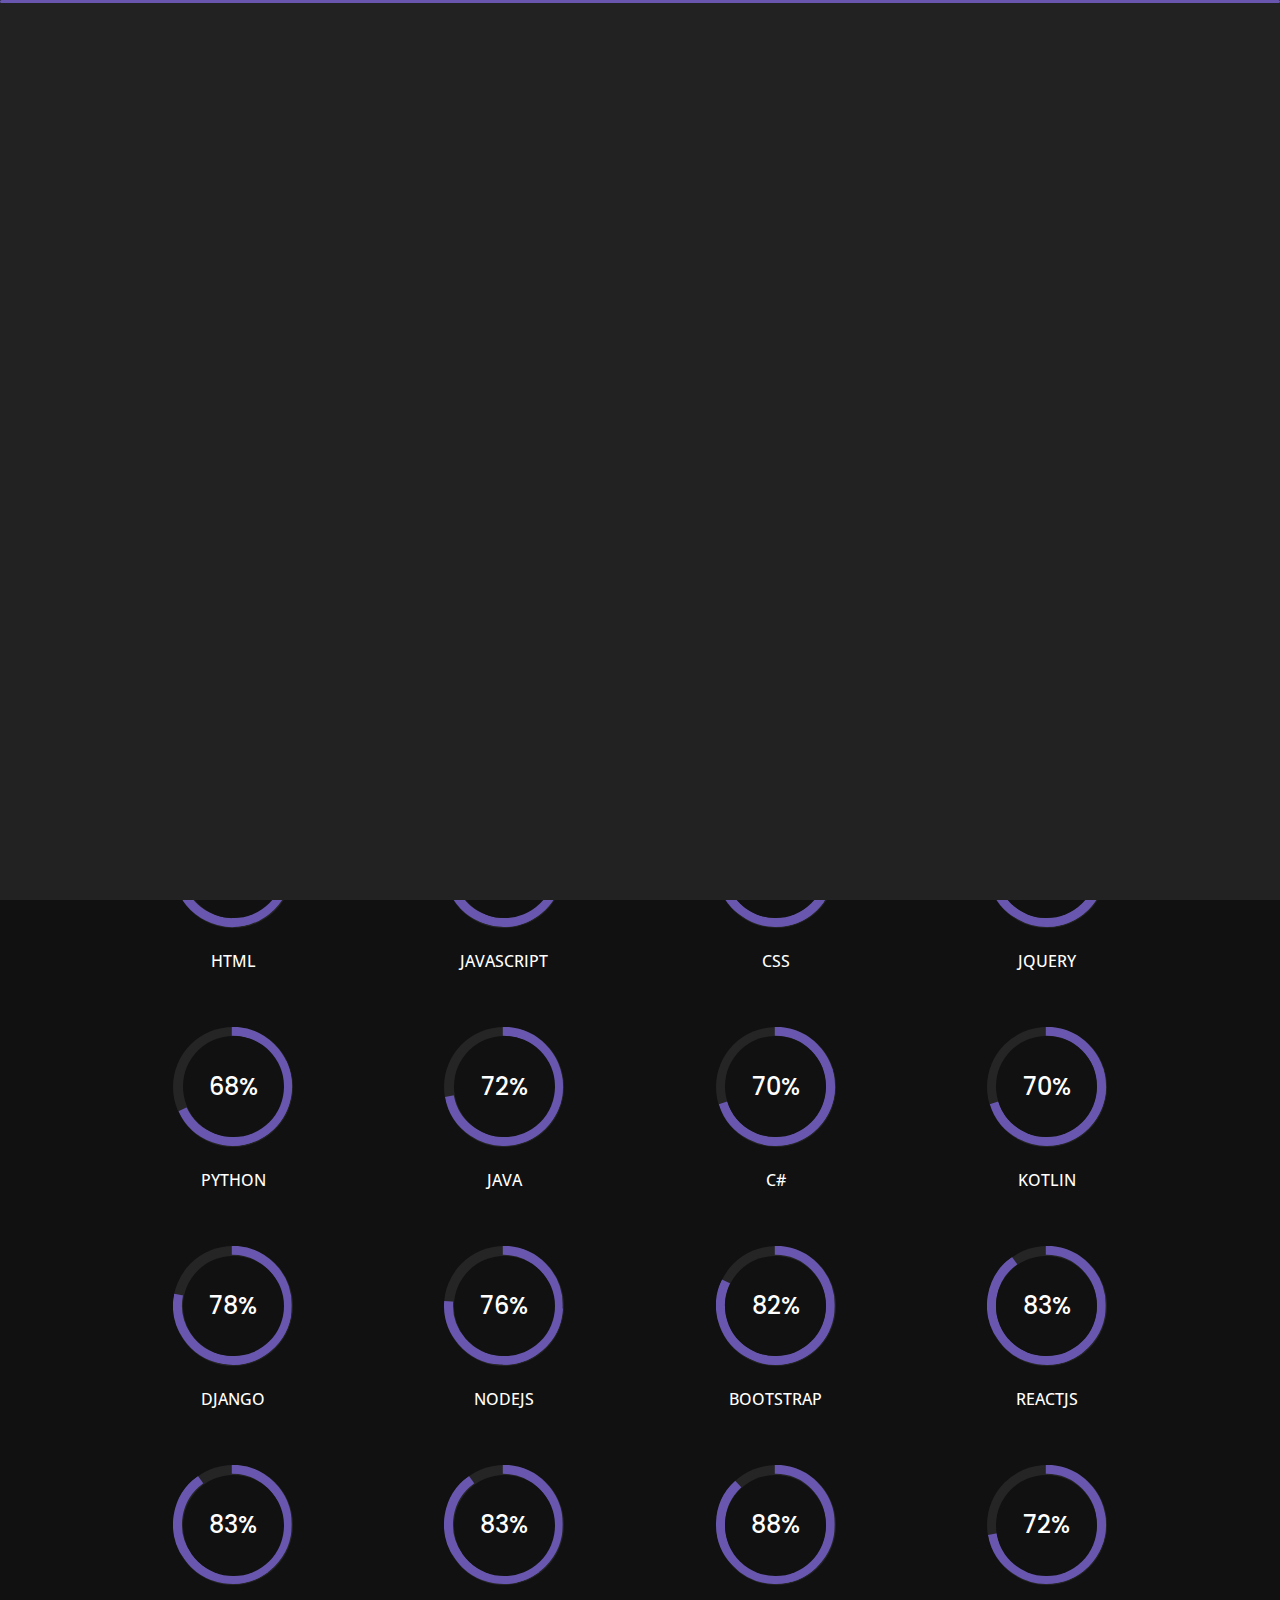
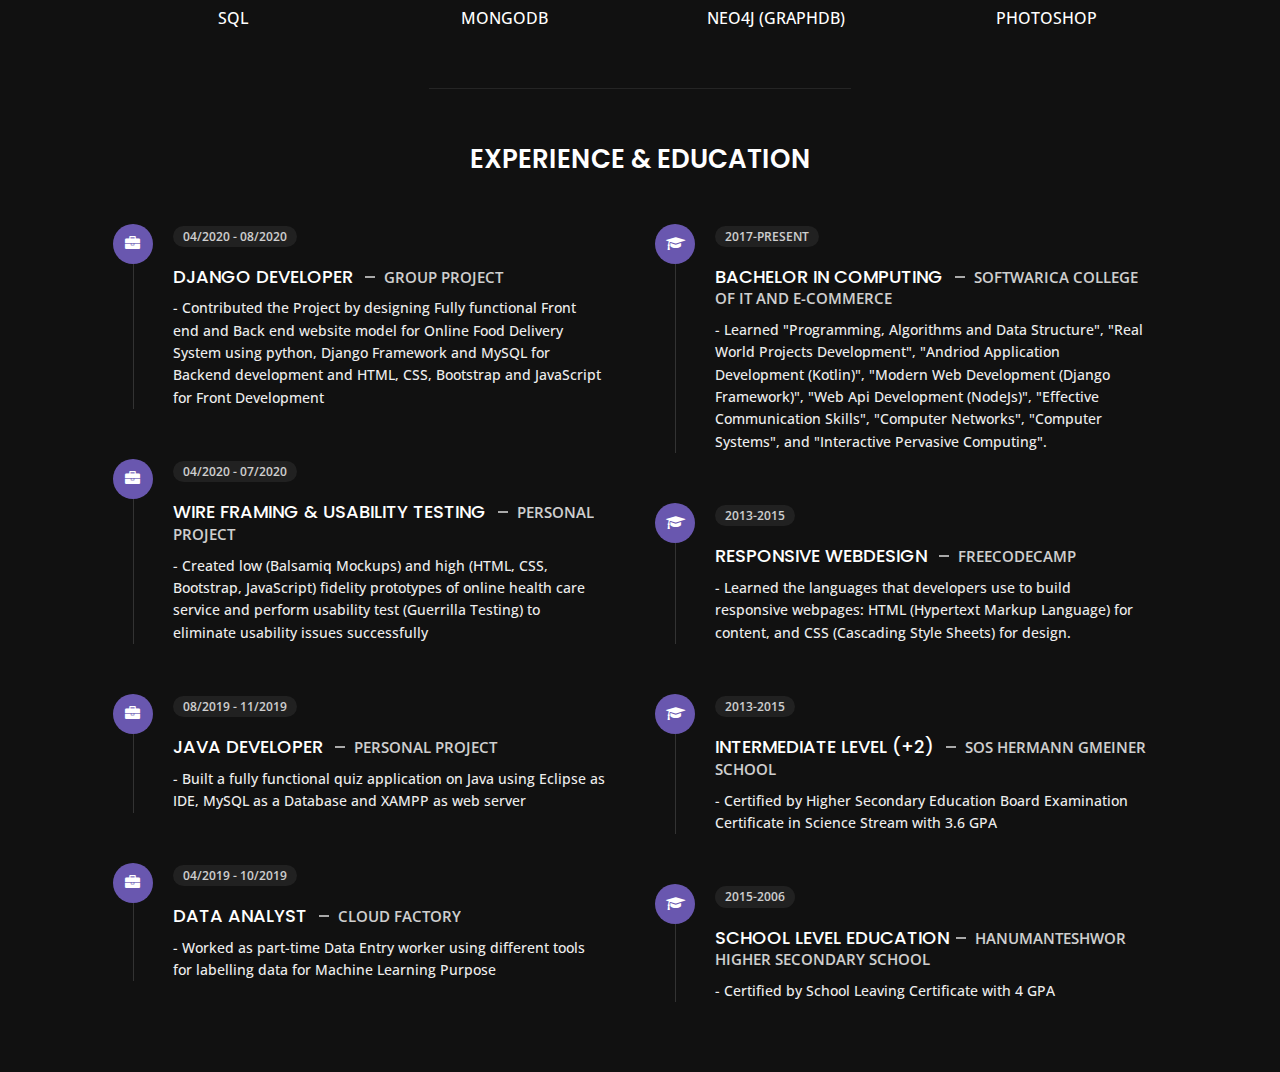
==== commit 1e560058: "Minor Changes" ====
--- a/about.html
+++ b/about.html
@@ -21,7 +21,7 @@
     <link href="css/style.css" rel="stylesheet">
 
     <!-- CSS Skin File -->
-    <link href="css/skins/yellow.css" rel="stylesheet">
+    <link href="css/skins/purple.css" rel="stylesheet">
 
     <!-- Live Style Switcher - demo only -->
     <link rel="alternate stylesheet" type="text/css" title="blue" href="css/skins/blue.css" />
@@ -132,7 +132,7 @@
                 <li class="active"><a href="about.html"><i class="fa fa-user"></i><span>About</span></a></li>
                 <li><a href="portfolio.html"><i class="fa fa-folder-open"></i><span>Portfolio</span></a></li>
                 <li><a href="contact.html"><i class="fa fa-envelope-open"></i><span>Contact</span></a></li>
-                <li><a href="blog.html"><i class="fa fa-comments"></i><span>Blog</span></a></li>
+    
             </ul>
         </div>
     </nav>
@@ -173,9 +173,9 @@
                             <li> <span class="title">Address :</span> <span class="value d-block d-sm-inline-block d-lg-block d-xl-inline-block">Kathmandu</span> </li>
                             <li> <span class="title">phone :</span> <span class="value d-block d-sm-inline-block d-lg-block d-xl-inline-block">+9779843774669</span> </li>
                             <li> <span class="title">Email :</span> <span class="value d-block d-sm-inline-block d-lg-block d-xl-inline-block">kc.manoj2468@mail.com</span> </li>
-                            <li> <span class="title">LinkedIn :</span> <span class="value d-block d-sm-inline-block d-lg-block d-xl-inline-block"><a href="https://www.linkedin.com/in/manoj-kc-036891176/" target="_blank">/in/Manoj KC/</a></span> </li>
-                            <li> <span class="title">GitHub :</span> <span class="value d-block d-sm-inline-block d-lg-block d-xl-inline-block"><a href="https://github.com/ManojKC123" target="_blank">/ManojKC123</a></span> </li>
-                            <li> <span class="title">freeCodeCamp :</span> <span class="value d-block d-sm-inline-block d-lg-block d-xl-inline-block"><a href="https://www.freecodecamp.org/manoj619" target="_blank">/manoj619</a></span> </li>
+                            <li> <span class="title">LinkedIn :</span> <span class="value d-block d-sm-inline-block d-lg-block d-xl-inline-block"><a href="#" target="_blank">/manoj619</a></span> </li>
+                            <li> <span class="title">GitHub :</span> <span class="value d-block d-sm-inline-block d-lg-block d-xl-inline-block"><a href="#" target="_blank">/manoj619</a></span> </li>
+                            <li> <span class="title">freeCodeCamp :</span> <span class="value d-block d-sm-inline-block d-lg-block d-xl-inline-block"><a href="#" target="_blank">/manoj619</a></span> </li>
 
                         </ul>
                     </div>
--- a/css/style.css
+++ b/css/style.css
@@ -455,7 +455,7 @@
 }
 
 .home .bg {
-  background-image: url(../img/3.jpg);
+  background-image: url(../img/purple.jpg);
   background-size: cover;
   background-repeat: no-repeat;
   background-position: top;
